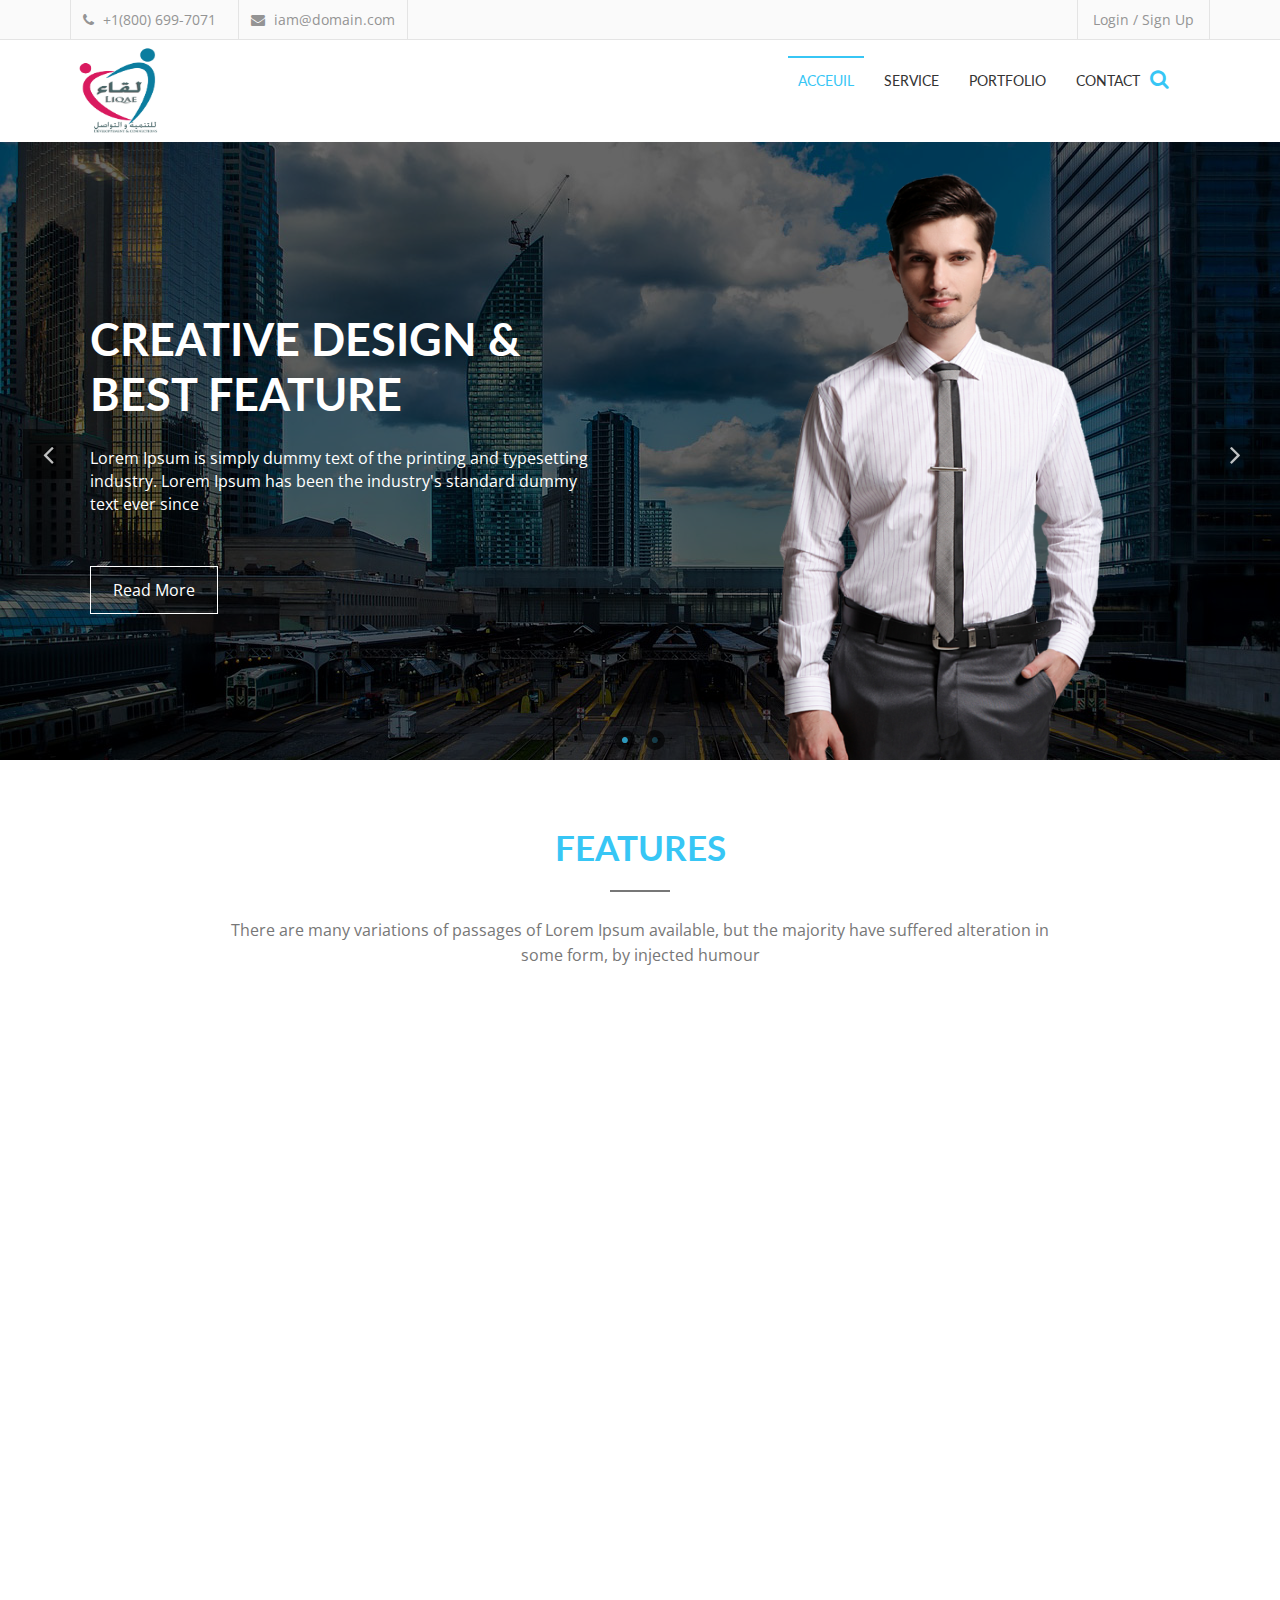
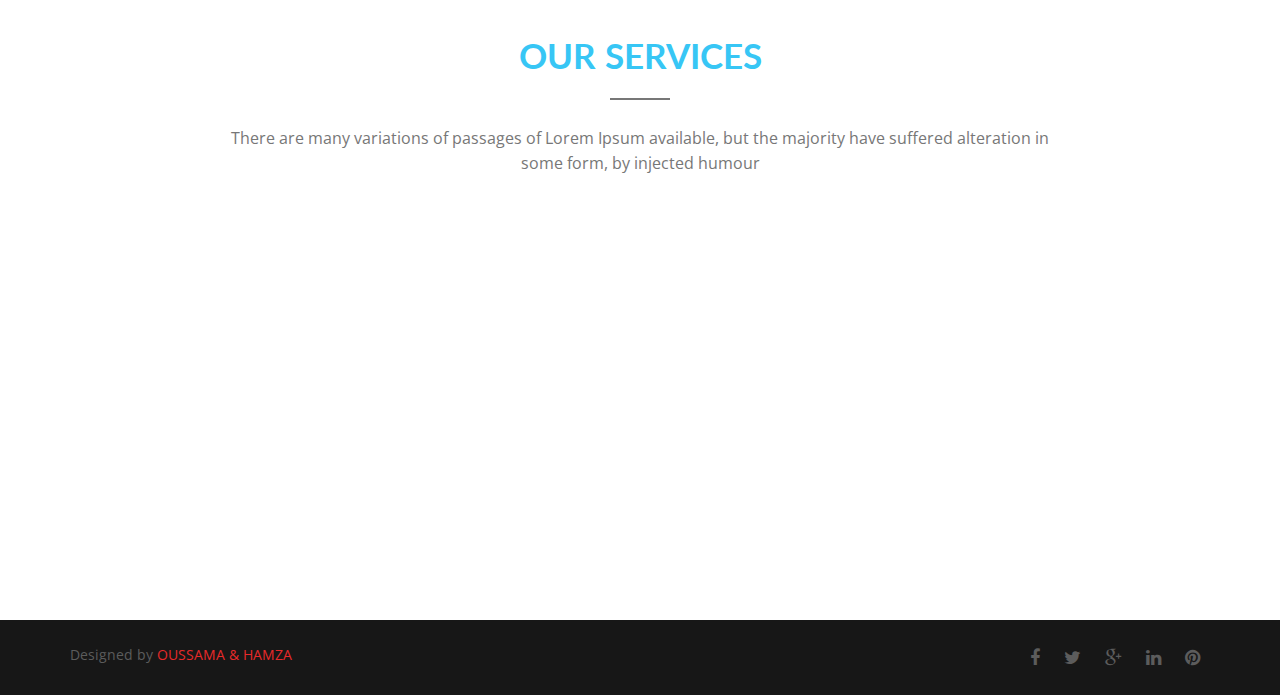
==== index.html @ ca747105 "site liqae realisé par hamza & oussama" ====
<!DOCTYPE html>
<html lang="en">
  <head>
    <meta charset="utf-8">
    <meta http-equiv="X-UA-Compatible" content="IE=edge">
    <meta name="viewport" content="width=device-width, initial-scale=1">
    <!-- The above 3 meta tags *must* come first in the head; any other head content must come *after* these tags -->
    <title>Liqae: Acceuil</title>
    <!-- Favicon -->
    <link rel="shortcut icon" type="image/icon" href="assets/images/favicon.ico"/>
    <!-- Font Awesome -->
    <link href="assets/css/font-awesome.css" rel="stylesheet">
    <!-- Bootstrap -->
    <link href="assets/css/bootstrap.css" rel="stylesheet">    
    <!-- Slick slider -->
    <link rel="stylesheet" type="text/css" href="assets/css/slick.css"/> 
    <!-- Fancybox slider -->
    <link rel="stylesheet" href="assets/css/jquery.fancybox.css" type="text/css" media="screen" /> 
    <!-- Animate css -->
    <link rel="stylesheet" type="text/css" href="assets/css/animate.css"/> 
    <!-- Progress bar  -->
    <link rel="stylesheet" type="text/css" href="assets/css/bootstrap-progressbar-3.3.4.css"/> 
     <!-- Theme color -->
    <link id="switcher" href="assets/css/theme-color/lite-blue-theme.css" rel="stylesheet">

    <!-- Main Style -->
    <link href="style.css" rel="stylesheet">

    <!-- Fonts -->

    <!-- Open Sans for body font -->
    <link href='https://fonts.googleapis.com/css?family=Open+Sans' rel='stylesheet' type='text/css'>
    <!-- Lato for Title -->
    <link href='https://fonts.googleapis.com/css?family=Lato' rel='stylesheet' type='text/css'>    
    
    <!-- HTML5 shim and Respond.js for IE8 support of HTML5 elements and media queries -->
    <!-- WARNING: Respond.js doesn't work if you view the page via file:// -->
    <!--[if lt IE 9]>
      <script src="https://oss.maxcdn.com/html5shiv/3.7.2/html5shiv.min.js"></script>
      <script src="https://oss.maxcdn.com/respond/1.4.2/respond.min.js"></script>
    <![endif]-->
  </head>
  <body>
  
  <!-- BEGAIN PRELOADER -->
  <div id="preloader">
    <div id="status">&nbsp;</div>
  </div>
  <!-- END PRELOADER -->

  <!-- SCROLL TOP BUTTON -->
  <a class="scrollToTop" href="#"><i class="fa fa-angle-up"></i></a>
  <!-- END SCROLL TOP BUTTON -->

  <!-- Start header -->
  <header id="header">
    <!-- header top search -->
    <div class="header-top">
      <div class="container">
        <form action="">
          <div id="search">
          <input type="text" placeholder="Type your search keyword here and hit Enter..." name="s" id="m_search" style="display: inline-block;">
          <button type="submit">
            <i class="fa fa-search"></i>
          </button>
        </div>
        </form>
      </div>
    </div>
    <!-- header bottom -->
    <div class="header-bottom">
      <div class="container">
        <div class="row">
          <div class="col-md-6 col-sm-6 col-xs-6">
            <div class="header-contact">
              <ul>
                <li>
                  <div class="phone">
                    <i class="fa fa-phone"></i>
                    +1(800) 699-7071
                  </div>
                </li>
                <li>
                  <div class="mail">
                    <i class="fa fa-envelope"></i>
                    iam@domain.com
                  </div>
                </li>
              </ul>
            </div>
          </div>
          <div class="col-md-6 col-sm-6 col-xs-6">
            <div class="header-login">
              <a class="login modal-form" data-target="#login-form" data-toggle="modal" href="#">Login / Sign Up</a>
            </div>
          </div>
        </div>
      </div>
    </div>
  </header>
  <!-- End header -->
  
  <!-- Start login modal window -->
  <div aria-hidden="false" role="dialog" tabindex="-1" id="login-form" class="modal leread-modal fade in">
    <div class="modal-dialog">
      <!-- Start login section -->
      <div id="login-content" class="modal-content">
        <div class="modal-header">
          <button aria-label="Close" data-dismiss="modal" class="close" type="button"><span aria-hidden="true">×</span></button>
          <h4 class="modal-title"><i class="fa fa-unlock-alt"></i>Login</h4>
        </div>
        <div class="modal-body">
          <form>
            <div class="form-group">
              <input type="text" placeholder="User name" class="form-control">
            </div>
            <div class="form-group">
              <input type="password" placeholder="Password" class="form-control">
            </div>
             <div class="loginbox">
              <label><input type="checkbox"><span>Remember me</span></label>
              <button class="btn signin-btn" type="button">SIGN IN</button>
            </div>                    
          </form>
        </div>
        <div class="modal-footer footer-box">
          <a href="#">Forgot password ?</a>
          <span>No account ? <a id="signup-btn" href="#">Sign Up.</a></span>            
        </div>
      </div>
      <!-- Start signup section -->
      <div id="signup-content" class="modal-content">
        <div class="modal-header">
          <button aria-label="Close" data-dismiss="modal" class="close" type="button"><span aria-hidden="true">×</span></button>
          <h4 class="modal-title"><i class="fa fa-lock"></i>Sign Up</h4>
        </div>
        <div class="modal-body">
          <form>
            <div class="form-group">
              <input placeholder="Name" class="form-control">
            </div>
            <div class="form-group">
              <input placeholder="Username" class="form-control">
            </div>
            <div class="form-group">
              <input placeholder="Email" class="form-control">
            </div>
            <div class="form-group">
              <input type="password" placeholder="Password" class="form-control">
            </div>
            <div class="signupbox">
              <span>Already got account? <a id="login-btn" href="#">Sign In.</a></span>
            </div>
            <div class="loginbox">
              <label><input type="checkbox"><span>Remember me</span><i class="fa"></i></label>
              <button class="btn signin-btn" type="button">SIGN UP</button>
            </div>
          </form>
        </div>
      </div>
    </div>
  </div>
  <!-- End login modal window -->

  <!-- BEGIN MENU -->
  <section id="menu-area">      
    <nav class="navbar navbar-default" role="navigation">  
      <div class="container">
        <div class="navbar-header">
          <!-- FOR MOBILE VIEW COLLAPSED BUTTON -->
          <button type="button" class="navbar-toggle collapsed" data-toggle="collapse" data-target="#navbar" aria-expanded="false" aria-controls="navbar">
            <span class="sr-only">Toggle navigation</span>
            <span class="icon-bar"></span>
            <span class="icon-bar"></span>
            <span class="icon-bar"></span>
          </button>    




		  
          <!-- IMG BASED LOGO  -->
          <a class="" href="index.html"><img src="assets/images/logo.png" alt="logo" width="100px" height="100px"></a> 
        </div>
        <div id="navbar" class="navbar-collapse collapse">
          <ul id="top-menu" class="nav navbar-nav navbar-right main-nav">
            <li class="active"><a href="index.html">Acceuil</a></li>
            <li><a href="service.html">Service</a></li>
            <li><a href="portfolio.html">Portfolio</a></li>          
            <li><a href="contact.html">Contact</a></li>
          </ul>                     
        </div><!--/.nav-collapse -->
        <a href="#" id="search-icon">
          <i class="fa fa-search">            
          </i>
        </a>
      </div>     
    </nav>
  </section>
  <!-- END MENU --> 

  <!-- Start slider -->
  <section id="slider">
    <div class="main-slider">
      <div class="single-slide">
        <img src="assets/images/slider-1.jpg" alt="img">
        <div class="slide-content">
          <div class="container">
            <div class="row">
              <div class="col-md-6 col-sm-6">
                <div class="slide-article">
                  <h1 class="wow fadeInUp" data-wow-duration="0.5s" data-wow-delay="0.5s">Creative Design & Best Feature</h1>
                  <p class="wow fadeInUp" data-wow-duration="0.5s" data-wow-delay="0.75s">Lorem Ipsum is simply dummy text of the printing and typesetting industry. Lorem Ipsum has been the industry's standard dummy text ever since</p>
                  <a class="read-more-btn wow fadeInUp" data-wow-duration="1s" data-wow-delay="1s" href="#">Read More</a>
                </div>
              </div>
              <div class="col-md-6 col-sm-6">
                <div class="slider-img wow fadeInUp">
                  <img src="assets/images/person1.png" alt="business man">
                </div>
              </div>
            </div>
          </div>
        </div>
      </div>
      <div class="single-slide">
        <img src="assets/images/slider-3.jpg" alt="img">
        <div class="slide-content">
          <div class="container">
            <div class="row">
              <div class="col-md-6 col-sm-6">
                <div class="slide-article">
                  <h1 class="wow fadeInUp" data-wow-duration="0.5s" data-wow-delay="0.5s">We are Best Team & Support you always</h1>
                  <p class="wow fadeInUp" data-wow-duration="0.5s" data-wow-delay="0.75s">Lorem Ipsum is simply dummy text of the printing and typesetting industry. Lorem Ipsum has been the industry's standard dummy text ever since</p>
                  <a class="read-more-btn wow fadeInUp" data-wow-duration="1s" data-wow-delay="1s" href="#">Read More</a>
                </div>
              </div>
              <div class="col-md-6 col-sm-6">
                <div class="slider-img wow fadeInUp">
                  <img src="assets/images/person2.png" alt="business man">
                </div>
              </div>
            </div>
          </div>
        </div>
      </div>          
    </div>
  </section>
  <!-- End slider -->

  <!-- Start Feature -->
  <section id="feature">
    <div class="container">
      <div class="row">
        <div class="col-md-12">
          <div class="title-area">
            <h2 class="title">Features</h2>
            <span class="line"></span>
            <p>There are many variations of passages of Lorem Ipsum available, but the majority have suffered alteration in some form, by injected humour</p>
          </div>
        </div>
        <div class="col-md-12">
          <div class="feature-content">
            <div class="row">
              <div class="col-md-4 col-sm-6">
                <div class="single-feature wow zoomIn">
                  <i class="fa fa-leaf feature-icon"></i>
                  <h4 class="feat-title">Creative Design</h4>
                  <p>There are many variations of passages of Lorem Ipsum available, but the majority have suffered alteration in some form, by injected humour, or randomised words which don't look even slightly believable.</p>
                </div>
              </div>
              <div class="col-md-4 col-sm-6">
                <div class="single-feature wow zoomIn">
                  <i class="fa fa-mobile feature-icon"></i>
                  <h4 class="feat-title">Responsive Layouts</h4>
                  <p>There are many variations of passages of Lorem Ipsum available, but the majority have suffered alteration in some form, by injected humour, or randomised words which don't look even slightly believable.</p>
                </div>
              </div>
              <div class="col-md-4 col-sm-6">
                <div class="single-feature wow zoomIn">
                  <i class="fa fa-thumbs-o-up feature-icon"></i>
                  <h4 class="feat-title">Great Features</h4>
                  <p>There are many variations of passages of Lorem Ipsum available, but the majority have suffered alteration in some form, by injected humour, or randomised words which don't look even slightly believable.</p>
                </div>
              </div>
              <div class="col-md-4 col-sm-6">
                <div class="single-feature wow zoomIn">
                  <i class="fa fa-gears feature-icon"></i>
                  <h4 class="feat-title">Multiple Options</h4>
                  <p>There are many variations of passages of Lorem Ipsum available, but the majority have suffered alteration in some form, by injected humour, or randomised words which don't look even slightly believable.</p>
                </div>
              </div>
              <div class="col-md-4 col-sm-6">
                <div class="single-feature wow zoomIn">
                  <i class="fa fa-code feature-icon"></i>
                  <h4 class="feat-title">Quality Code</h4>
                  <p>There are many variations of passages of Lorem Ipsum available, but the majority have suffered alteration in some form, by injected humour, or randomised words which don't look even slightly believable.</p>
                </div>
              </div>
              <div class="col-md-4 col-sm-6">
                <div class="single-feature wow zoomIn">
                  <i class="fa fa-smile-o feature-icon"></i>
                  <h4 class="feat-title">Awesome Support</h4>
                  <p>There are many variations of passages of Lorem Ipsum available, but the majority have suffered alteration in some form, by injected humour, or randomised words which don't look even slightly believable.</p>
                </div>
              </div>
            </div>
          </div>
        </div>
      </div>
    </div>
  </section>
  <!-- End Feature -->

  <!-- Start Service -->
  <section id="service">
    <div class="container">
      <div class="row">
        <div class="col-md-12">
          <div class="title-area">
            <h2 class="title">Our Services</h2>
            <span class="line"></span>
            <p>There are many variations of passages of Lorem Ipsum available, but the majority have suffered alteration in some form, by injected humour</p>
          </div>
        </div>
        <div class="col-md-12">
          <div class="service-content">
            <div class="row">
              <!-- Start single service -->
              <div class="col-md-4 col-sm-6">
                <div class="single-service wow zoomIn">
                  <i class="fa fa-desktop service-icon"></i>
                  <h4 class="service-title">Web Development</h4>
                  <p>There are many variations of passages of Lorem Ipsum available, but the majority have suffered alteration in some form.</p>
                </div>
              </div>
              <!-- End single service -->
              <!-- Start single service -->
              <div class="col-md-4 col-sm-6">
                <div class="single-service wow zoomIn">
                  <i class="fa fa-paw service-icon"></i>
                  <h4 class="service-title">Digital Design</h4>
                  <p>There are many variations of passages of Lorem Ipsum available, but the majority have suffered alteration in some form.</p>
                </div>
              </div>
              <!-- End single service -->
              <!-- Start single service -->
              <div class="col-md-4 col-sm-6">
                <div class="single-service wow zoomIn">
                  <i class="fa fa-magic service-icon"></i>
                  <h4 class="service-title">Marketing</h4>
                  <p>There are many variations of passages of Lorem Ipsum available, but the majority have suffered alteration in some form.</p>
                </div>
              </div>
              <!-- End single service -->
              <!-- Start single service -->
              <div class="col-md-4 col-sm-6">
                <div class="single-service wow zoomIn">
                  <i class="fa fa-shopping-cart service-icon"></i>
                  <h4 class="service-title">E-commerce</h4>
                  <p>There are many variations of passages of Lorem Ipsum available, but the majority have suffered alteration in some form.</p>
                </div>
              </div>
              <!-- End single service -->
              <!-- Start single service -->
              <div class="col-md-4 col-sm-6">
                <div class="single-service wow zoomIn">
                  <i class="fa fa-mobile service-icon"></i>
                  <h4 class="service-title">App Development</h4>
                  <p>There are many variations of passages of Lorem Ipsum available, but the majority have suffered alteration in some form.</p>
                </div>
              </div>
              <!-- End single service -->
              <!-- Start single service -->
              <div class="col-md-4 col-sm-6">
                <div class="single-service wow zoomIn">
                  <i class="fa fa-rocket service-icon"></i>
                  <h4 class="service-title">S.E.O</h4>
                  <p>There are many variations of passages of Lorem Ipsum available, but the majority have suffered alteration in some form.</p>
                </div>
              </div>
              <!-- End single service -->
            </div>
          </div>
        </div>
      </div>
    </div>
  </section>
  <!-- End Service -->

  <!-- Start footer -->
  <footer id="footer">
    <div class="container">
      <div class="row">
        <div class="col-md-6 col-sm-6">
          <div class="footer-left">
            <p>Designed by <a href="index.html">OUSSAMA & HAMZA</a></p>
          </div>
        </div>
        <div class="col-md-6 col-sm-6">
          <div class="footer-right">
            <a href="index.html"><i class="fa fa-facebook"></i></a>
            <a href="#"><i class="fa fa-twitter"></i></a>
            <a href="#"><i class="fa fa-google-plus"></i></a>
            <a href="#"><i class="fa fa-linkedin"></i></a>
            <a href="#"><i class="fa fa-pinterest"></i></a>
          </div>
        </div>
      </div>
    </div>
  </footer>
  <!-- End footer -->

  <!-- jQuery library -->
  <script src="https://ajax.googleapis.com/ajax/libs/jquery/1.11.3/jquery.min.js"></script>    
  <!-- Include all compiled plugins (below), or include individual files as needed -->
  <!-- Bootstrap -->
  <script src="assets/js/bootstrap.js"></script>
  <!-- Slick Slider -->
  <script type="text/javascript" src="assets/js/slick.js"></script>    
  <!-- mixit slider -->
  <script type="text/javascript" src="assets/js/jquery.mixitup.js"></script>
  <!-- Add fancyBox -->        
  <script type="text/javascript" src="assets/js/jquery.fancybox.pack.js"></script>
 <!-- counter -->
  <script src="assets/js/waypoints.js"></script>
  <script src="assets/js/jquery.counterup.js"></script>
  <!-- Wow animation -->
  <script type="text/javascript" src="assets/js/wow.js"></script> 
  <!-- progress bar   -->
  <script type="text/javascript" src="assets/js/bootstrap-progressbar.js"></script>  
  
 
  <!-- Custom js -->
  <script type="text/javascript" src="assets/js/custom.js"></script>
  
  </body>
</html>
---- assets/css/theme-color/lite-blue-theme.css ----
/*=======================================
Template Design By MarkUps.
Author URI : http://www.markups.io/
========================================*/


.login:hover,
.login:focus{
  background-color: #37c6f5; 
}

.navbar-brand {
  color: #37c6f5 !important; 
}

.navbar-brand:hover,
.navbar-brand:focus{
  color: #37c6f5 !important;  
}

.navbar-default .navbar-nav > li > a:hover,
.navbar-default .navbar-nav > li > a:focus {
  color: #37c6f5 !important;  
}

.navbar-default .navbar-nav > .active > a,
.navbar-default .navbar-nav > .active > a:hover,
.navbar-default .navbar-nav > .active > a:focus {
  color: #37c6f5;
}

.main-nav > li > a:hover::before,
.navbar-default .navbar-nav > .active > a::before,
.navbar-default .navbar-nav > .open > a:hover::before {
  background-color: #37c6f5; 
}

.main-nav .dropdown:hover .dropdown-toggle{ 
  color: #37c6f5; 
}

.main-nav .dropdown:hover .dropdown-toggle::before{
  background-color: #37c6f5;
  color: #37c6f5; 
}

.navbar-default .navbar-nav > .open > a, 
.navbar-default .navbar-nav > .open > a:hover, 
.navbar-default .navbar-nav > .open > a:focus {  
  color: #37c6f5;
}

.navbar-nav > li > .dropdown-menu {
  border-top: 2px solid #37c6f5;  
}

.navbar-nav > li > .dropdown-menu > li > a:hover,
.navbar-nav > li > .dropdown-menu > li > a:focus{ 
  color: #37c6f5;
}

.main-slider .slick-prev:hover,
.main-slider .slick-next:hover{
  background-color: #37c6f5;
}

.main-slider .slick-dots li button::before {
  color: #37c6f5;    
}

.read-more-btn:hover,
.read-more-btn:focus{
  background-color: #37c6f5;  
}

.title-area .title {
  color: #37c6f5;  
}

.single-feature .feature-icon {
  color: #37c6f5;
}

.feat-title{
  color: #37c6f5;
}

.our-skill h3{
  color: #37c6f5;
}

.our-skill h3::after {
  background-color: #37c6f5;
}

.our-skill-content .progress-bar {
  background-color: #37c6f5;    
}

.why-choose-us h3{
  color: #37c6f5;  
}

.why-choose-us h3::after {
  background-color: #37c6f5;  
}

.panel-title > a:hover,
.panel-title > a:focus{
  color: #37c6f5;
}

.single-counter .counter-label::after {
  background-color: #37c6f5;  
}

.price-title {
  background-color: #37c6f5;
}

.purchase-btn:hover,
.purchase-btn:focus{
  background-color: #37c6f5;
  border-color: #37c6f5;  
}

.featured-price .price-header{
  background-color: #37c6f5;
}

.featured-price .purchase-btn{
  background-color: #37c6f5;
  border-color: #37c6f5;
}

.team-member-img {  
  border: 2px solid #37c6f5;  
}

.single-team-member:hover{
  border: 2px solid #37c6f5;
}

.single-team-member:hover .team-member-link{
  background-color: #37c6f5;  
}

.team-member-link {
  border: 2px solid #37c6f5;
}

.testimonial-content h6 span {
  color: #37c6f5;
}

.testimonial-slider .slick-dots li {
  border: 1px solid #37c6f5; 
}

.blog-news-title h2>a:hover{
  color: #37c6f5;  
}

.blog-news-title .blog-author:hover{
  color: #37c6f5;
}

.blog-more-btn:hover,
.blog-more-btn:focus{
  color: #37c6f5;  
}

.subscribe-btn {
  background-color: #37c6f5;
}

.scrollToTop {
  background-color: #37c6f5;
}

.scrollToTop:hover,
.scrollToTop:focus{
  color: #37c6f5;
  border: 1px solid #37c6f5; 
}

.portfolio-menu ul li:hover,
.portfolio-menu ul li.active{
  background-color: #37c6f5;
  border-color: #37c6f5; 
}

.single-item-content::after {
  border: 4px solid #37c6f5;  
}

.view-icon:hover{
  color: #37c6f5;
}

.pagination-nav li a:hover,
.pagination-nav li a:focus { 
  background-color: #37c6f5;
  border-color: #37c6f5; 
}

.sidebar-widget ul>li>a:hover{
  color: #37c6f5;
}

.search-group .blog-search-btn {
  background-color: #37c6f5;  
}

.search-group input[type="search"] {  
  border: 1px solid #37c6f5;  
}

.search-group input[type="search"]:focus{
  border-color: #37c6f5;
}

.widget-title::after {
  background-color: #37c6f5;  
}

.widget-catg li{
  color: #37c6f5;
}

.widget-catg li a:hover,
.widget-catg li a:focus{
  color: #37c6f5; 
}

.tag-cloud a:hover,
.tag-cloud a:focus{
  background-color: #37c6f5;
  border-color: #37c6f5;  
}

.widget-archive li a:hover,
.widget-archive li a:focus{
  color: #37c6f5;
}

.blog-single-tag a:hover,
.blog-single-tag a:focus {
  color: #37c6f5;  
}

.blog-single-social a:hover,
.blog-single-social a:focus {  
  color: #37c6f5;
  border-color: #37c6f5;
}

.blog-navigation-prev a>span{
  color: #37c6f5;  
}

.blog-navigation-next a>span{
  color: #37c6f5;  
}

.comments-form .form-control:focus {
  border-color: #37c6f5;  
}

.comments-box-area h2::after {
  background-color: #37c6f5;
}

.comment-btn:hover{
  background-color: #37c6f5;
  border-color: #37c6f5;  
}

.contact-area-left h4::after {
  background-color: #37c6f5;
}

#login-content .form-control:focus {
  border-color: #37c6f5;  
}

.loginbox .signin-btn {
  background-color: #37c6f5;  
}

.footer-box a:hover,
.footer-box a:focus{
  color: #37c6f5;
}

#signup-content .modal-title {
  color: #37c6f5;
}

#signup-content .form-control:focus {
  border-color: #37c6f5;  
}

.signupbox span a:hover{
  color: #37c6f5; 
}

.navbar-default .navbar-toggle {
  border-color: #37c6f5;
}

.navbar-default .navbar-toggle .icon-bar {
  background-color: #37c6f5;
}

#search-icon {
  color: #37c6f5;  
}

#login-content .modal-title {
  color: #37c6f5;
}

.service-icon {
  color: #37c6f5;
}

.footer-left p a:hover{
  color: #37c6f5;
}

.footer-right a:hover{
  color: #37c6f5;
}

.single-page-header-right .breadcrumb li{
  color: #37c6f5;
}

.error-title {
  background-color: #37c6f5;
  border: 2px solid #37c6f5;  
}

.error-content span {
  color: #37c6f5; 
}

.error-content .error-home {
  background-color: #37c6f5;  
}

/*=======================================
Template Design By MarkUps.
Author URI : http://www.markups.io/
========================================*/
---- style.css ----
/*
Template Name: Intensely
Author: MarkUps
Author URI: http://www.markups.io/
Description: Intensely - Multipurpose Business HTML5 Template.
Version: 1.0
Tags: light, white, single page, multipurpose, multi page, custom-colors, Bootstrap, responsive, html5, css3
*/


/* Table of Content
==================================================
#BASIC TYPOGRAPHY
#HEADER	
#MENU 
#SLIDER
#FEATURES
#ABOUT
#COUNTER 
#SERVICE
#PRICING TABLE
#TESTIMONIAL
#PRICING TABLE
#OUR TEAM
#TESTIMONIAL
#CLIENTS BRAND
#LATEST NEWS
#SUBSCRIBE US
#FOOTER
#PORTFOLIO PAGE
#BLOG PAGE
#CONTACT PAGE
#ERROR PAGE
#RESPONSIVE STYLE
*/


/*--------------------*/
/* BASIC TYPOGRAPHY */
/*--------------------*/

body,html{
  		
}

body {
	font-family: 'Open Sans', sans-serif;
	font-size: 16px;
	overflow-x: hidden !important;
	color: #838282;
}

ul{
	padding: 0;
	margin: 0;
	list-style: none;
}

a{ 
	text-decoration: none;
	color: #2f2f2f;  
}

a:focus{
	outline: none;
	text-decoration: none;
}

h1,h2,h3,h4,h5,h6{
	font-family: 'Lato', sans-serif;
}

h2 {
	color: #fff;  
	font-size: 30px;
	font-weight: 700;
	line-height: 40px;
	margin: 0;
	padding-bottom: 10px;  
}

img{
 border:none;
}

/* Preloader */

#preloader {
  position: fixed;
  top:0;
  left:0;
  right:0;
  bottom:0;
  background-color:#fff; /* change if the mask should have another color then white */
  z-index:99999; /* makes sure it stays on top */ 
}

#status {
  width:200px;
  height:200px;
  position:absolute;
  left:50%; /* centers the loading animation horizontally one the screen */
  top:50%; /* centers the loading animation vertically one the screen */
  background-image:url(assets/images/loader.gif); /* path to your loading animation */
  background-repeat:no-repeat;
  background-position:center;
  margin:-100px 0 0 -100px; /* is width and height divided by two */
}

/*scrol to top*/

.scrollToTop {
  bottom: 60px;
  border-radius: 4px;
  display: none;
  font-size: 32px;
  line-height: 45px;
  font-weight: bold;
  height: 50px;
  position: fixed;
  right: 50px;
  text-align: center;
  text-decoration: none;
  width: 50px;
  z-index: 999;
  color: #fff;    
  -webkit-transition: all 0.5s;
  -moz-transition: all 0.5s;
  -ms-transition: all 0.5s;
  -o-transition: all 0.5s;
  transition: all 0.5s;
}

.scrollToTop:hover,
.scrollToTop:focus{
  background-color: #fff;
  text-decoration: none;
  outline: none;
}

/*--------------------*/
/* HEADER */
/*--------------------*/

#header{
	float: left;
	display: inline;
	width: 100%;
}

.header-top{
	background-color: #333;
	display: none;
	float: left;
	width: 100%;
	padding: 20px 0;	
}

#search{
	margin: 0 auto;
	width: 70%;
}

#search input {
  background-color: inherit;
  border: medium none;
  color: #fff;
  float: left;
  height: 100%;
  text-align: center;
  width: 95%;
}

#search button[type="submit"] {
  background: inherit;
  border: medium none;
  color: #fff;
  height: 20px;
  width: 30px;
}

#search-icon { 
  font-size: 20px;
  height: 35px;
  line-height: 35px;
  position: absolute;
  right: 8%;
  text-align: center;
  top: 20px;
  width: 35px;
}

.header-bottom{
	background-color: rgba(0, 0, 0, 0.02);
	border-bottom: 1px solid #e4e4e4;
	color: #949494;
	font-size: 12px;
	height: 40px;
	display: inline;
	float: left;
	width: 100%;
	overflow: hidden;
	padding: 0 15px;
	transition: all 0.3s ease 0s;
}

.header-contact{
	display: inline;
	float: left;
	width: 100%;
}

.header-contact ul{}
.header-contact ul li {
  border-left: 1px solid #e4e4e4;
  display: inline-block;
  float: left;
  margin-right: 10px;
  padding: 10px 12px;
}

.header-contact ul li:last-child{
	border-right: 1px solid #e4e4e4;
}

.phone{
	font-size: 14px;
}

.phone i{
	margin-right: 5px; 
}

.mail{
	font-size: 14px;
}
.mail i{
	margin-right: 5px; 
}

.header-login{
	display: inline;
	float: left;
	text-align: right;
	width: 100%;
}

.login {
  border-left: 1px solid #e4e4e4;
  border-right: 1px solid #e4e4e4;
  color: #949494;
  display: inline-block;
  font-size: 14px;
  line-height: 20px;
  padding: 10px 15px;
  text-decoration: none;
  -webkit-transition: all 0.5s;
  -o-transition: all 0.5s;
  transition: all 0.5s;
}

.login:hover,
.login:focus{	
	color: #fff;
	text-decoration: none;
	outline: none;
}

/*login modal window*/

#login-form {
  background-color: rgba(0, 0, 0, 0.7);  
}

#login-form .modal-dialog {
  margin: 130px auto;
  width: 400px;
}

#login-content {
  border-radius: 0;
}

#login-content .modal-title {  
  font-size: 20px;
}

#login-content .modal-title i{
  margin-right: 5px;
}

#login-content .form-group input{
  height: 35px;
  border-radius: 0;
}

#login-content .form-control:focus { 
  box-shadow: none;  
}

.loginbox label {
  float: left;
  width: 100%;
}

.loginbox label input{
  float: left;
  margin-right: 5px;
}

.loginbox label span {
  font-weight: normal;
}

.loginbox .signin-btn { 
  border-radius: 0;
  margin-top: 10px;
  color: #fff;
}

.footer-box {
  text-align: left;
  font-size: 15px;
}

.footer-box a:hover,
.footer-box a:focus{  
  text-decoration: none;
  outline: none;
}

#signup-content {
  display: none;
}

#signup-content {
  border-radius: 0;
}

#signup-content .modal-title {  
  font-size: 20px;
}

#signup-content .modal-title i{
  margin-right: 5px;
}

#signup-content .form-group input{
  height: 35px;
  border-radius: 0;
}

#signup-content .form-control:focus {  
  box-shadow: none;  
}

.signupbox span {
  display: inline-block;
  font-size: 15px;
  margin-bottom: 10px;
}

.signupbox span a:hover{
  text-decoration: none;
  outline: none;
}

/*--------------------*/
/* MENU */
/*--------------------*/

#menu-area{
	background-color: #fff;
	display: inline;
	float: left;
	width: 100%;
	position: relative;	
}

#menu-area #navbar {  
  padding-right: 70px;
}

#menu-area .navbar-default {
  background-color: #fff;
  border-color: #fff;
  margin-bottom: 0;
}

.navbar-brand {
  font-family: "Lato",sans-serif;
  font-size: 25px;
  font-weight: bold;
  margin-top: 14px;
  text-transform: uppercase;
}

.navbar-brand:hover,
.navbar-brand:focus{	
	text-decoration: none;
	outline: none;
}

.navbar-brand > img {
  display: block;
  margin-top: -25px;
}

.main-nav li {
  padding: 15px 0;
  position: relative;
  margin: 0 5px;
}

.navbar-default .navbar-nav > li > a {
  color: #333;
  display: inline-block !important;
  font-family: "Lato",sans-serif;
  font-size: 14px;
  padding-left: 10px;
  padding-right: 10px;
  text-transform: uppercase;
  width: 100%;
}

.navbar-default 
-nav > li > a:hover,
.navbar-default .navbar-nav > li > a:focus {
	border-top: 0px solid #4396ff;
	background: none;
}

.navbar-default .navbar-nav > .active > a,
.navbar-default .navbar-nav > .active > a:hover,
.navbar-default .navbar-nav > .active > a:focus {
  background-color: transparent;  
}

.navbar-nav > li > a::before {
  background-color: transparent;
  content: "";
  height: 2px;
  left: 0;
  position: absolute;
  top: 0;  
  -webkit-transition: all 0.3s ease-in-out 0s;
  -o-transition: all 0.3s ease-in-out 0s;
  transition: all 0.3s ease-in-out 0s;
  width: 0;
}

.main-nav > li > a:hover::before,
.navbar-default .navbar-nav > .active > a::before,
.navbar-default .navbar-nav > .open > a:hover::before {
  width: 100%;
}

.main-nav .dropdown:hover .dropdown-toggle::before{	
	width: 100%;
}

.navbar-default .navbar-nav > .open > a, 
.navbar-default .navbar-nav > .open > a:hover, 
.navbar-default .navbar-nav > .open > a:focus {
  background-color: transparent; 
}

.navbar-nav > li > .dropdown-menu li {
  padding: 0;
}

.navbar-nav > li > .dropdown-menu > li > a {
	color: #333;
	font-family: "Lato",sans-serif;
	font-size: 14px;
	padding: 8px 20px;
	text-transform: uppercase;
	-webkit-transition: all 0.5s;
	-o-transition: all 0.5s;
	transition: all 0.5s;
}

.navbar-nav > li > .dropdown-menu > li > a:hover,
.navbar-nav > li > .dropdown-menu > li > a:focus{
	background-color: transparent;	
}


/*--------------------*/
/* SLIDER */
/*--------------------*/


#slider{
	display: inline;
	float: left;
	width: 100%;
}

.main-slider {
  display: inline;
  float: left;
  margin-bottom: 0;
  width: 100%;
}

.single-slide{
	float: left;
	display: inline;
	width: 100%;
}

.single-slide img{
	width: 100%;
}

.slide-content {
  background-color: rgba(0, 0, 0, 0.6);
  height: 100%;
  left: 0;
  position: absolute;
  top: 0;
  width: 100%;
}

.main-slider .slick-prev {
  left: 23px;
}

.main-slider .slick-next {
  right: 20px;
}

.main-slider .slick-prev,
.main-slider .slick-next {
  background-color: rgba(0,0,0,0.5);
  top: 48%;
  height: 50px;
  width: 50px;
  z-index: 999;
  -webkit-transition: all 0.5s;
  -o-transition: all 0.5s;
  transition: all 0.5s;
}

.main-slider .slick-prev::before {
  content: "\f104";
  font-family: fontAwesome;
  font-size: 30px;
}

.main-slider .slick-next::before {
  content: "\f105";
  font-family: fontAwesome;
  font-size: 30px;
}

.main-slider .slick-dots {
  bottom: 10px;  
}

.main-slider .slick-dots li {
  background-color: rgba(0, 0, 0, 0.6);
  border-radius: 50%;
}

.main-slider .slick-dots li button::before {
  font-size: 25px;
  line-height: 21px;
}

.slide-article {
  display: inline;
  float: left;
  padding-left: 20px;
  padding-right: 20px;
  padding-top: 150px;
  width: 100%;
}

.slide-article h1 {
  color: #fff;
  font-size: 45px;
  font-weight: bold;
  line-height: 55px;
  margin-bottom: 25px;
  text-transform: uppercase;
}

.slide-article p {
  color: #fff;
  margin-bottom: 50px;
}

.read-more-btn{
	color: #fff;
	border: 1px solid #fff;
	display: inline-block;
	padding: 12px 22px;
	font-weight: 700px;
	font-size: 16px;	
	-webkit-transition: all 0.5s;
	-o-transition: all 0.5s;
	transition: all 0.5s;
}

.read-more-btn:hover,
.read-more-btn:focus{
	color: #fff;
	text-decoration: none;
	outline: none;
}

.slider-img{
	display: inline;
	float: left;
	padding: 0 30px;
	width: 100%; 
}

/*--------------------*/
/* FEATURE */
/*--------------------*/

#feature{
	background-color: #fff;
	display: inline;
	float: left;
	padding: 70px 0;
	width: 100%;
}

.title-area {
  display: inline;
  float: left;
  padding: 0 150px;
  text-align: center;
  width: 100%;
}

.title-area .title {	
	font-size: 35px;
	font-weight: 700;
	line-height: 35px;
	text-transform: uppercase;
}

.title-area .line {
  background-color: #777;
  display: inline-block;
  height: 2px;
  width: 60px;
}

.title-area p {
  color: #777777;
  line-height: 25px;
  margin-top: 20px;
}

.feature-content {
  display: inline;
  float: left;
  width: 100%;
  margin-top: 50px;
}

.single-feature{
	display: inline;
	float: left;
	margin-bottom: 40px;
	width: 100%;
}

.single-feature:hover .feature-icon{
	color: #444;
}

.single-feature .feature-icon {
  font-size: 35px;
  -webkit-transition: all 0.5s;
  -o-transition: all 0.5s;
  transition: all 0.5s;
}

.feat-title{
	font-weight: normal;
	font-size: 20px;
	-webkit-transition: all 0.5s;
	-o-transition: all 0.5s;
	transition: all 0.5s;
}

.single-feature:hover .feat-title{
	color: #444;
}

.single-feature p {
  color: #555;
  font-size: 15px;
}

/*--------------------*/
/* ABOUT */
/*--------------------*/

#about{
	background-color: #f8f8f8;
	display: inline;
	float: left;
	padding: 70px 0;
	width: 100%;
}

.about-content {
	display: inline;
	float: left;
	margin-top: 50px;
	width: 100%;
}

.our-skill{
	display: inline;
	float: left;
	width: 100%;
}

.our-skill h3{	
	position: relative;
}

.our-skill h3::after {
  content: "";
  height: 2px;
  left: 0;
  position: absolute;
  top: 40px;
  width: 65px;
}

.our-skill-content{
	display: inline;
	float: left;
	width: 100%;
	margin-top: 50px;
}

.our-skill-content p{
	margin-bottom: 32px;
}

.our-skill-content .progress {
  background-color: #f5f5f5;
  height: 30px; 
  border-radius: 0;
  margin-bottom: 24px;
}

.our-skill-content .progressbar-back-text,
.our-skill-content .progressbar-front-text {
  font-size: 14px;
  height: 100%;
  line-height: 30px;  
}

.progress-title {
  font-size: 15px;
  font-weight: bold;
  left: 20px;
  line-height: 29px;
  position: absolute;
  text-transform: uppercase;
  top: 0;
}

.why-choose-us{
	display: inline;
	float: left;
	width: 100%;
}

.why-choose-us h3{	
	position: relative;
}

.why-choose-us h3::after {
  content: "";
  height: 2px;
  left: 0;
  position: absolute;
  top: 40px;
  width: 65px;
}

.why-choose-group{
	margin-top: 50px;
}

.panel-group .panel {  
  border-radius: 0px;
}

.panel-default > .panel-heading {
  background-color: #fff;
  border-color: #ddd;
  border-radius: 0;
  color: #333;
  padding: 0;
}

.panel-title > a {
	color: #222;
  display: block;
  padding: 10px 15px;
}

.panel-title > a:hover,
.panel-title > a:focus{
 	text-decoration: none;
 	outline: none;
}

.panel-title > a span {
  float: right;
  font-size: 20px;
}

.why-choose-group .panel-body p {
  color: #555;
  font-size: 15px;
  line-height: 22px;
}

.why-choose-img {
  display: inline-block;
  float: left;
  margin-right: 14px;
  margin-bottom: 3px;
  width: 20%;
}

.six-sec-ease-in-out {
    -webkit-transition: width 6s ease-in-out;
    -moz-transition: width 6s ease-in-out;
    -ms-transition: width 6s ease-in-out;
    -o-transition: width 6s ease-in-out;
    transition: width 6s ease-in-out;
}

/*--------------------*/
/* COUNTER */
/*--------------------*/

#counter{
	background-attachment: fixed !important;
	background-image: url("assets/images/counter-bg.jpg");
	background-repeat: repeat;
	background-size: cover;
	color: #ffffff;
	display: inline;
	float: left;
	width: 100%;
}

.counter-overlay{
	background: rgba(15, 22, 30, 0.5) none repeat scroll 0 0;
	color: #ffffff;
	display: inline;
	float: left;
	padding: 90px 0;
	width: 100%;
}

.counter-area{
	display: inline;
	float: left;
	width: 100%;
}

.single-counter{
	display: inline;
	float: left;
	text-align: center;
	width: 100%;
}

.single-counter .counter-icon{
	display: inline;
	float: left;
	width: 100%;
	color: #fff;
	font-size: 30px;
}

.single-counter .counter-no {
  color: #fff;
  display: inline;
  float: left;
  font-size: 45px;
  font-weight: bold;
  text-align: center;
  width: 100%;
  line-height: 60px;
  margin-top: 10px;
  margin-bottom: 10px;
}

.single-counter .counter-label {
  color: #fff;
  display: inline;
  float: left;
  font-size: 20px;
  width: 100%;
}

.single-counter .counter-label::after {
  content: "";
  height: 2px;
  margin: 8px auto;
  width: 35px;
  display: block;
}


/*--------------------*/
/* SERVICE */
/*--------------------*/

#service{
	background-color: #fff;
	display: inline;
	float: left;
	padding: 70px 0;
	width: 100%;
}

.service-content{
	display: inline;
	float: left;
	margin-top: 50px;
	width: 100%;
}

.single-service {
  display: inline;
  float: left;
  margin-bottom: 30px;
  padding-left: 80px;
  position: relative;
  width: 100%;
}

.service-icon {	
  font-size: 50px;
  height: 60px;
  left: 0;
  line-height: 50px;
  position: absolute;
  top: 10px;
  width: 60px;
  -webkit-transition: all 0.5s ease 0s;
  -o-transition: all 0.5s ease 0s;
  transition: all 0.5s ease 0s;
}

.single-service:hover .service-icon{
	color: #222;
}

.service-title{
	color: #222;
	font-size: 20px;
	font-weight: 300;
	text-transform: uppercase;
	transition: all 0.5s ease 0s;
}

.single-service p {
  font-size: 14px;
  line-height: 25px;
}


/*--------------------*/
/* PRICING TABLE */
/*--------------------*/


#pricing-table{
	background-color: #f8f8f8;
	display: inline;
	float: left;
	padding: 70px 0;
	width: 100%;
}

.pricing-table-content{
	display: inline;
	float: left;
	margin-top: 50px;
	width: 100%;
}

.single-table-price {
  background-color: #fff;
  display: inline;
  float: left;
  text-align: center;
  width: 100%;
  border: 1px solid #ccc;
}

.price-header {
  background-color: #383838;
  color: #ccc;
  display: inline;
  float: left;
  width: 100%;
}

.price-title {  
  color: #fff;
  display: inline-block;
  font-size: 15px;
  margin-top: -5px;
  min-width: 150px;
  padding: 5px 15px;
  text-transform: uppercase;
}

.price {
  color: #fff;
  display: inline;
  float: left;
  font-size: 40px;
  font-weight: normal;
  padding: 15px;
  width: 100%;
}

.price .price-up{
	font-size: 60%;
}

.price .price-down{
	font-size: 14px;
	text-transform: uppercase;
}

.price-article{
	display: inline;
	float: left;
	padding: 0 20px;
	width: 100%;
}

.price-article ul li {
  border-bottom: 1px solid #ccc;
  color: #555;
  padding: 15px 0;
}

.price-article ul li:last-child{
	border: none;
}

.price-footer{
	display: inline;
	float: left;
	width: 100%;
}

.purchase-btn {
  background-color: #fff;
  border: 1px solid #ccc;
  display: inline-block;
  margin-bottom: -10px;
  margin-top: 20px;
  padding: 10px 20px;
  text-align: center;
  text-transform: uppercase;
  font-size: 15px;
  -webkit-transition: all 0.5s;
  -o-transition: all 0.5s;
  transition: all 0.5s;
}

.purchase-btn:hover,
.purchase-btn:focus{
	text-decoration: none;
	outline: none;
	color: #fff;
}

.featured-price .price-title{
	background-color: #383838;
}

.featured-price .purchase-btn{
	color: #fff;
}


/*--------------------*/
/* OUR TEAM */
/*--------------------*/


#our-team {
  display: inline;
  float: left;
  padding: 70px 0;
  width: 100%;
}

.our-team-content{
	display: inline;
	float: left;
	margin-top: 50px;
	width: 100%;
}

.single-team-member {
  border: 2px solid #f5f5f5;
  display: inline;
  float: left;
  margin-top: 65px;
  padding: 10px;
  padding-bottom: 50px;
  position: relative;
  text-align: center;
  width: 100%; 
  -webkit-transition: all 0.5s;
  -o-transition: all 0.5s;
  transition: all 0.5s;
}

.single-team-member:hover{
	 -webkit-box-shadow: 0 8px 6px -6px #000;
	   -moz-box-shadow: 0 8px 6px -6px #000;
	        box-shadow: 0 8px 6px -6px #000;
}

.team-member-img {
  background-color: #ffffff;
  margin-top: -65px;
  position: relative;
}

.team-member-img img{
	width: 100%;
}

.team-member-name {
  display: inline;
  float: left;
  padding: 25px 0 15px;
  width: 100%;
}

.team-member-name p {
  color: #222;
  font-size: 18px;
  text-transform: uppercase;
  margin-bottom: 0;
}

.team-member-name span {
  color: #222;
  font-size: 14px;
}

.single-team-member > p {
  color: #222;
  font-size: 14px;
  line-height: 20px;
  padding: 0 10px;
}

.single-team-member:hover .team-member-link{	
	color: #fff;
}

.single-team-member:hover .team-member-link>a{	
	color: #fff;
}

.team-member-link {
  background: #fff none repeat scroll 0 0;
  color: #555;
  bottom: -20px;
  left: 0;  
  margin: 0 auto;
  position: absolute;
  right: 0;
  text-align: center;
  width: 60%;
  -webkit-transition: all 0.5s;
  -o-transition: all 0.5s;
  transition: all 0.5s;
}

.team-member-link a {
  display: inline-block;
  padding: 8px;
  -webkit-transition: all 0.5s;
  -o-transition: all 0.5s;
  transition: all 0.5s;
}

.team-member-link a:hover,
.team-member-link a:focus{	
  display: inline-block;
  outline: none;
}

/*--------------------*/
/* TESTIMONIAL */
/*--------------------*/

#testimonial {
  background-attachment: fixed !important;
  background-image: url("assets/images/testimonial-1.jpg");
  background-repeat: repeat;
  background-size: cover;
  color: #ffffff;
  display: inline;
  float: left;
  width: 100%;
  padding: 70px 0;
}

#testimonial .title-area {
  padding: 0 50px;
}

#testimonial .title-area .title {
  font-size: 30px;
  line-height: 30px; 
}

.testimonial-slider {
  display: inline;
  float: left;
  margin-top: 50px;
  text-align: center;
  width: 100%;
}

.single-slider{
	display: inline;
	float: left;
	text-align: center;
	width: 100%;
  outline: none;
}

.testimonial-img {
  border-radius: 50%;
  height: 100px;
  margin: 0 auto 30px;
  text-align: center;
  width: 100px;
}

.testimonial-img img{
	width: 100%;
	border-radius: 50%;
}

.testimonial-content{}
.testimonial-content p{
	font-size: 15px;
}

.testimonial-content h6 {
  font-size: 15px;
  margin-top: 10px;
  display: inline-block;
}

.testimonial-content h6 span {
  margin-left: 3px;
}

.testimonial-slider .slick-dots li {
  border-radius: 50%;
  color: #fff;  
}

.testimonial-slider .slick-dots li button::before {
  display: none;
}

/*--------------------*/
/* CLIENTS BRAND */
/*--------------------*/

#clients-brand{
  background-color: #fff;
  display: inline;
  float: left;
  padding: 70px 0;
  width: 100%;
}

.clients-brand-area{
  display: inline;
  float: left;
  width: 100%;
}

.clients-brand-slide {
  margin-bottom: 0;
  width: 100%;
}

.clients-brand-slide .slick-slide{
  outline: none;
}

.single-brand {
  background-color: #f8f8f8;
  border: 1px solid #ccc;
  display: inline;
  float: left;
  height: 120px;
  padding-top: 47px;
  text-align: center;
  width: 100%;
}

.single-brand img {
  display: inline-block;
}


/*--------------------*/
/* LATEST NEWS */
/*--------------------*/


#latest-news{
  background-color: #f8f8f8;
  display: inline;
  float: left;
  padding: 70px 0;
  width: 100%;
}

.latest-news-content{
  display: inline;
  float: left;
  margin-top: 50px;
  width: 100%;
}

.blog-news-single {
  background-color: #fff;
  display: inline;
  float: left;
  width: 100%;
  padding-bottom: 20px;
}

.blog-news-img {
  display: inline;
  float: left;
  height: 270px;
  width: 100%;
}

.blog-news-img img {
  width: 100%;
  height: 100%;
}

.blog-news-title {
  display: inline;
  float: left;
  padding: 20px 15px 15px;
  width: 100%;
}

.blog-news-title h2,
.blog-news-title h2>a{
  color: #838282;
  font-family: "Lato",sans-serif;
  font-size: 20px;
  font-weight: 500;
  text-transform: uppercase; 
  padding: 0; 
  -webkit-transition: all 0.5s;
  -o-transition: all 0.5s;
  transition: all 0.5s;
}

.blog-news-title h2>a:hover{
  text-decoration: none;
  outline: none;
}

.blog-news-title p {
  font-size: 13px;
  letter-spacing: 0.5px;
  text-transform: uppercase;
}

.blog-news-title .blog-author{
  text-transform: uppercase;
}

.blog-news-title .blog-date{}
.blog-news-details{
  display: inline;
  float: left;
  padding: 0 15px;
  width: 100%;
}

.blog-news-details p{
  font-size: 14px;
}

.blog-more-btn {
  color: #838282;
  display: inline-block;
  font-size: 14px;
  margin-top: 15px;
  text-decoration: none;
}

.blog-more-btn:hover,
.blog-more-btn:focus{
  text-decoration: none;
  outline: none;  
}

.blog-more-btn i{
  margin-left: 5px;
}


/*--------------------*/
/* SUBSCRIBE US */
/*--------------------*/


#subscribe{
  background-attachment: fixed !important;
  background-image: url("assets/images/subscribe-bg.jpg");
  background-repeat: repeat;
  background-size: cover;
  color: #ffffff;
  display: inline;
  float: left;    
  width: 100%;
}

.subscribe-overlay{
  background-color: rgba(0,0,0,0.6); 
  padding: 90px 0;
  float: left;
  width: 100%;
}
.subscribe-area{
  display: inline;
  float: left;
  text-align: center;
  width: 100%;
}

.subscribe-area h2 {
  letter-spacing: 0.5px;
  margin-bottom: 30px;
  text-transform: uppercase;
}

.subscrib-form {
  margin: 0 auto;
  width: 600px;
  position: relative;
}

.subscrib-form input {
  border: medium none;
  border-radius:4px;
  color: #444;
  font-size: 18px;
  height: 50px;
  outline: medium none;
  padding: 5px 105px 5px 10px;
  width: 100%;
}

.subscribe-btn { 
  border: medium none;
  border-radius: 0 4px 4px 0;
  color: #fff;
  font-size: 18px;
  font-weight: bold;
  height: 50px;
  top: 0;
  letter-spacing: 0.5px;
  outline: medium none;
  position: absolute;
  right: 0;
  text-transform: uppercase;
  width: 120px;
}


/*--------------------*/
/* FOOTER */
/*--------------------*/


#footer{
  background-color: #171717;
  display: inline;
  float: left;
  padding: 25px 0;
  width: 100%;
}

.footer-left{
  display: inline;
  float: left;
  width: 100%;
}

.footer-left p {
  color: #5c5c5c;
  font-size: 14px;
  margin: 0;
}

.footer-left p a{
  color: #E62A2A;
}

.footer-left p a:hover{
  text-decoration: none;
  outline: none;
}

.footer-right{
  display: inline;
  float: left;
  text-align: right;
  width: 100%;
} 

.footer-right a{
  color: #5c5c5c;
  font-size: 18px;
  padding: 0 10px;
  -webkit-transition: all 0.5s;
  -o-transition: all 0.5s;
  transition: all 0.5s;
}


/*--------------------*/
/* PORTFOLIO PAGE */
/*--------------------*/


#single-page-header{
  background-attachment: fixed !important;
  background-image: url("assets/images/slider-5.jpg");
  background-repeat: repeat;
  background-size: cover;
  color: #ffffff;
  display: inline;
  float: left;    
  width: 100%;
}

.overlay{
  background-color: rgba(0,0,0,0.6); 
  padding: 90px 0;
  float: left;
  width: 100%;
}

.single-page-header-left{
  display: inline;
  float: left;
  width: 100%;
}

.single-page-header-left h2{
  text-transform: uppercase;
}

.single-page-header-left p {
  font-size: 15px;
}

.single-page-header-right{
  display: inline;
  float: left;
  width: 100%;
}

.single-page-header-right .breadcrumb {
  background: transparent none repeat scroll 0 0;
  border-radius: 0;
  text-align: right;
}

.single-page-header-right .breadcrumb li a{
  color: #fff;
}

#portfolio{
  background-color: #fff;
  display: inline;
  float: left;
  width: 100%;
  min-height: 400px;
  padding: 70px 0;
}

.portfolio-area{
  display: inline;
  float: left;
  width: 100%;
}

.portfolio-menu{
  display: inline;
  float: left;
  text-align: center;
  padding: 0 20px;
  width: 100%;
}

.portfolio-menu ul li {
  border: 1px solid #ccc;
  cursor: pointer;
  display: inline-block;
  margin: 0 5px;
  padding: 6px 15px;
  text-transform: uppercase;
  -webkit-transition: all 0.5s;
  -o-transition: all 0.5s;
  transition: all 0.5s;
}

.portfolio-menu ul li:hover,
.portfolio-menu ul li.active{  
  color: #fff;
}

#mixit-container .mix {
  display: none;
}

.portfolio-container {
  display: inline;
  float: left;
  margin-top: 50px;
  width: 100%;
}

.single-portfolio{
  background-color: #ccc;
  display: inline;
  float: left;
  width: 25%;  
}

.single-item>img {
  height: 220px;
  width: 100%;
}

.single-item{
  display: inline;
  float: left;
  position: relative;
  width: 100%;
}

.single-item-content {  
  color: #fff;  
  height: 100%;
  left: 0;
  opacity: 0;
  padding-top: 55px;
  position: absolute;
  text-align: center;
  top: 0;
  width: 100%;
 -webkit-transition: all 0.4s ease-in-out;
  -moz-transition: all 0.4s ease-in-out;
  -o-transition: all 0.4s ease-in-out;
  -ms-transition: all 0.4s ease-in-out;
  transition: all 0.4s ease-in-out;
  
  -webkit-transform: scale(0);
  -moz-transform: scale(0);
  -o-transform: scale(0);
  -ms-transform: scale(0);
  transform: scale(0);
  
  -webkit-backface-visibility: hidden; /*for a smooth font */
}

.single-item:hover .single-item-content{
  background-color: rgba(0,0,0,0.7);
 opacity: 1;  
  -webkit-transform: scale(1);
  -moz-transform: scale(1);
  -o-transform: scale(1);
  -ms-transform: scale(1);
  transform: scale(1);  
} 

.single-item-content::after {
  content: "";
  height: 85%;
  left: 18px;
  top: 15px;
  width: 90%;
  position: absolute;
  z-index: -1;
}

.view-icon{
  color: #fff;
  font-size: 30px;  
}


/*--------------------*/
/* BLOG PAGE */
/*--------------------*/


#blog-archive {
  background-color: #f8f8f8;
  display: inline;
  float: left;
  padding: 50px 0;
  width: 100%;
}

.blog-archive-area{
  display: inline;
  float: left;
  width: 100%;
}

.blog-archive-left{
  display: inline;
  float: left;
  width: 100%;
}

.blog-archive-left .blog-news-single{
  margin-bottom: 30px;
}

.blog-archive-left .blog-news-img {  
  height: 350px;
}

.blog-pagination {  
  display: inline;
  float: left;
  margin-top: 20px;
  padding: 15px 0;
  width: 100%;
}

.pagination-nav{
  display: inline-block;
  width: 100%;
  text-align: center;
}

.pagination-nav li {
  display: inline-block;
}

.pagination-nav li a {
  color: #555;
  border: 1px solid #ccc;
  display: inline-block;
  margin: 0 5px;
  padding: 5px 13px;  
  -webkit-transition: all 0.5s;
  -o-transition: all 0.5s;
  transition: all 0.5s;
}

.pagination-nav li a:hover,
.pagination-nav li a:focus { 
  color: #fff;
  text-decoration: none;
  outline: none;  
}

.blog-side-bar{
  display: inline;
  float: left;
  width: 100%;
}

.sidebar-widget{
  display: inline;
  float: left;
  margin-bottom: 30px;
  width: 100%;
}

.sidebar-widget>p{
  font-size: 14px;
}

.sidebar-widget ul li{}
.sidebar-widget ul>li>a{
  display: inline-block;
  font-size: 14px;
  margin-bottom: 10px;
}

.search-group{
  display: inline;
  float: left;
  width: 100%;
  position: relative;
}

.search-group .blog-search-btn {
  border: medium none;
  color: #fff;
  font-size: 18px;
  height: 40px;
  left: 0;
  position: absolute;
  top: 0;
  width: 50px;
}

.search-group input[type="search"] {
  height: 40px;
  outline: medium none;
  padding: 5px 10px 5px 55px;
  width: 100%;
}

.search-group input[type="search"]:focus{
  outline: none;
}

.widget-title {
  color: #333;
  font-size: 20px;
  font-weight: 300;
  margin-bottom: 25px;
  position: relative;
}

.widget-title::after {
  content: "";
  height: 2px;
  left: 0;
  position: absolute;
  top: 30px;
  width: 30px;
}

.widget-catg li a {  
  display: inline-block;
  font-size: 14px;
  margin-bottom: 5px;
  padding-left: 10px;
 -webkit-transition: all 0.4s ease-in-out;
  -moz-transition: all 0.4s ease-in-out;
  -o-transition: all 0.4s ease-in-out;
  -ms-transition: all 0.4s ease-in-out;
  transition: all 0.4s ease-in-out;
}

.widget-catg li a:hover,
.widget-catg li a:focus{
  text-decoration: none;
  outline: none;
}

.widget-catg li::before{
  content: '\f138';
  font-family: fontAwesome;
}

.tag-cloud{
  display: inline;
  float: left;
  width: 100%;
  text-align: left;
}

.tag-cloud a {
  border: 1px solid #ccc;
  display: inline-block;
  font-size: 15px;
  margin-bottom: 8px;
  margin-right: 3px;
  padding: 5px 10px;
  -webkit-transition: all 0.5s;
  -o-transition: all 0.5s;
  transition: all 0.5s;
}

.tag-cloud a:hover,
.tag-cloud a:focus{
  color: #fff;
  text-decoration: none;
  outline: none;
}

.widget-archive li{}
.widget-archive li a{
  display: inline-block;
  font-size: 14px;
  margin-bottom: 10px;
  -webkit-transition: all 0.5s;
  -o-transition: all 0.5s;
  transition: all 0.5s;
}

.widget-archive li a span{
  margin-left: 5px;
  display: inline-block;
}

.widget-archive li a:hover,
.widget-archive li a:focus{
  text-decoration: none;
}

.blog-single-details blockquote {
  margin-top: 30px;
  margin-bottom: 30px;
  margin-left: 20px;
}

.blog-single-details blockquote p{
  font-size: 18px;
}

.blog-single-details blockquote span {
  text-transform: uppercase;
  font-size: 16px;
}

.blog-single-details ul,
.blog-single-details ol {
  padding-left: 25px;
  margin-bottom: 20px;
}

.blog-single-details ul li{
  list-style: circle;
  margin-bottom: 5px;
}

.blog-single-details h1,
.blog-single-details h2,
.blog-single-details h3,
.blog-single-details h4,
.blog-single-details h5,
.blog-single-details h6{
  color: #333;
}

.blog-single-details h3{
  margin-top: 0px;
}

.blog-single-bottom {
  display: inline;
  float: left;
  margin-top: 50px;
  padding: 10px 0;
  width: 100%;
}

.blog-single-tag{
  display: inline;
  font-size: 14px;
  float: left;
  width: 100%;  
  text-align: left;
}

.blog-single-tag a {
  margin-left: 5px;
  color: #333;
}

.blog-single-tag a:hover,
.blog-single-tag a:focus {  
  text-decoration: none;
  outline: none;
}

.blog-single-social{
  display: inline;
  float: left;
  width: 100%;
  text-align: right;
}

.blog-single-social a {
  border: 1px solid #ccc;
  display: inline-block;
  font-size: 14px;
  margin-right: 5px;
  min-width: 30px;
  padding: 5px;
  text-align: center;
}

.blog-single-social a:hover,
.blog-single-social a:focus {  
  text-decoration: none;
  outline: none;
}

.blog-navigation-area{
  display: inline;
  float: left;
  width: 100%;
}

.blog-navigation-area {
  display: inline;
  float: left;
  margin-top: 20px;
  width: 100%;
}

.blog-navigation-prev{
  float: left;
  text-align: left;
}

.blog-navigation-prev a {
  border-left: 2px solid #ccc;
  display: inline-block;
  padding-left: 15px;
}

.blog-navigation-prev a:hover,
.blog-navigation-prev a:focus{
  text-decoration: none;
  outline: none;
}

.blog-navigation-prev a > h5 {
  color: #222;
  font-size: 16px;
  margin-bottom: 0;
  text-transform: uppercase;
}

.blog-navigation-prev a>span{ 
  font-size: 14px;
}

.blog-navigation-next{
  float: right;
  text-align: right;
}

.blog-navigation-next a {
  border-right: 2px solid #ccc;
  display: inline-block;
  padding-right: 15px;
}

.blog-navigation-next a:hover,
.blog-navigation-next a:focus{
  text-decoration: none;
  outline: none;
}

.blog-navigation-next a > h5 {
  color: #222;
  font-size: 16px;
  margin-bottom: 0;
  text-transform: uppercase;
}

.blog-navigation-next a>span{ 
  font-size: 14px;
}

.comments-box-area {
  display: inline;
  float: left;
  margin-top: 30px;
  padding: 20px 0;
  width: 100%;
}

.comments-box-area h2 {
  color: #333;
  font-size: 25px;
  font-weight: 300;
  margin-bottom: 10px;
  position: relative;
}

.comments-box-area h2::after { 
  content: "";
  height: 2px;
  left: 0;
  position: absolute;
  top: 42px;
  width: 50px;
}

.comments-box-area p {
  font-size: 15px;
}

.comments-form{
  margin-top: 10px;
}

.comments-form input{
  height: 40px;
  font-size: 16px;
  border-radius: 0;
}

.comments-form textarea {
  border-radius: 0;
  font-size: 16px;
  height: 200px;
  padding: 10px;
  width: 70%;
}

.comments-form .form-control:focus {
  box-shadow: none;    
}

.comments-form .form-group {
  margin-bottom: 20px;
}

.comment-btn {
  padding: 10px 15px;
  outline: none;
  border: 1px solid #ccc;
  background-color: #fff;
  color: #222;
  text-transform: uppercase;
  font-size: 15px;
  -webkit-transition: all 0.5s;
  -o-transition: all 0.5s;
  transition: all 0.5s;
}

.comment-btn:hover{  
  color: #fff;
}

/*--------------------*/
/* CONTACT PAGE */
/*--------------------*/

#contact{
  display: inline;
  float: left;
  padding: 70px 0;
  width: 100%;
}

.cotact-area{
  display: inline;
  float: left;
  margin-top: 50px;
  width: 100%;
}

.contact-area-left{
  display: inline;
  float: left;
  width: 100%;
}

.contact-area-left h4{
  color: #333;
  font-size: 20px;
  font-weight: 300;
  margin-bottom: 25px;
  position: relative;
}

.contact-area-left h4::after { 
  content: "";
  height: 2px;
  left: 0;
  position: absolute;
  top: 30px;
  width: 30px;
}

.contact-area-left p{
  font-size: 15px;
}

.contact-area-left .single-address {
  font-size: 15px;
  padding-right: 62px;
}

.contact-area-right{
  display: inline;
  float: left;
  width: 100%;
}

.contact-form textarea{
  width: 100%;
}

.contact-social{
  text-align: left;
  margin-top: 10px;
}

#google-map{
  display: inline;
  float: left;
  width: 100%;
}

#google-map iframe {
  margin-bottom: -5px;
}


/*--------------------*/
/* ERROR PAGE */
/*--------------------*/


#error{
  display: inline;
  float: left;
  padding: 70px 0;
  width: 100%;
}

.errror-page-area{
  display: inline;
  float: left;
  text-align: center;
  width: 100%;
}

.error-title {
  border-radius: 50%;
  color: #fff;
  display: inline-block;
  font-size: 75px;
  margin-top: 0px;
  margin-bottom: 10px;
  padding: 40px 50px;
}

.error-content{
  display: inline;
  float: left;
  text-align: center;
  width: 100%;
}

.error-content span {
  font-size: 35px;
  font-weight: 300;
}

.error-content p {
  font-size: 18px;
  margin-top: 10px;
}

.error-content .error-home {  
  color: #fff;
  display: inline-block;
  margin-top: 60px;
  padding: 10px 15px;
}



/*======================///////////////
			START RESPONSIVE STYLE
=====================///////////////////////*/


@media(max-width:1199px ){
	#search-icon { 
	  right: 4%;  
	}
  .slide-article {  
    padding-left: 30px;
    padding-right: 0;
    padding-top: 90px;  
  }
  .slide-article h1 {
    font-size: 40px;  
  }
  .blog-news-title h2,
  .blog-news-title h2 > a {  
    font-size: 18px;    
  }
}


@media(max-width:991px ){
	#menu-area #navbar {
    padding-right: 55px;
  }
  .navbar-default .navbar-nav > li > a {  
    font-size: 13px;
    padding-left: 4px;
    padding-right: 4px; 
  }
  #search {
    margin: 0 auto;
    width: 90%;
  }
  #search-icon {
    right: 3%;
  }
  .slide-article {
    padding-left: 60px;
    padding-right: 0;
    padding-top: 15px;
  }
  .slide-article h1 {
    font-size: 30px;
    line-height: 35px;
  }
  .slide-article p {
    color: #fff;
    margin-bottom: 40px;
  }
  .why-choose-us {
    margin-top: 20px;
  }
  .single-counter {
    margin-bottom: 30px;
  }
  .single-table-price {
    margin-bottom: 40px;
  }
  .single-team-member {
    margin-bottom: 50px;
  }
  .slick-prev {
    left: -10px;
  }
  .slick-next {
    right: -10px;
  }
  .blog-news-single {
    margin-bottom: 30px;    
  }
  .title-area {
    padding: 0 100px;
  }
  .single-portfolio {
    width: 33.33%;
  }
  .single-item-content::after {  
    width: 87%;
  }
  .blog-side-bar {
    margin-top: 50px;
  }
  .contact-area-right {
    margin-top: 40px;
  }
}


@media(max-width:767px ){
  .header-bottom {    
    padding: 0;   
  }
	.header-contact ul li:last-child {
    display: none;
  }
  .navbar-brand { 
    margin-top: 0;  
  }
  #search-icon {
    right: 11%;
    top: 5px;
  }
  .main-nav li {
    padding: 0;
  }  
  .navbar-default .navbar-toggle:hover, .navbar-default .navbar-toggle:focus {
    background-color: #fff;
  }  
  #search {
    width: 100%;
  }
  #menu-area #navbar {
    padding-right: 15px;
  }
  .slider-img {
    display: none;
  }
  .slide-article {
    padding-top: 10px;
  }
  .title-area {
    padding: 0 30px;
  }
  .single-feature {
    text-align: center;
    padding: 0 15px;
  }
  .single-page-header-left {
    text-align: center;
  }
  .single-page-header-right .breadcrumb {
    text-align: center;
    margin-top: 20px;
  }
  .footer-left {
    text-align: center;
    margin-bottom: 20px;
  }
  .footer-right {
    text-align: center;
  }
  .portfolio-menu {
    padding: 0;
  }
  .portfolio-menu ul li {
    margin: 0 3px 10px;
    padding: 6px 10px;
  }
  .blog-single-tag {
    text-align: center;
  }
  .blog-single-social {
    text-align: center;
    margin-top: 20px;
  }

}

@media(max-width:480px ){
	#search input {  
    width: 85%;
  }
  #search-icon {
    right: 15%;
    top: 5px;
  }
  .slide-article h1 {
    font-size: 18px;
    line-height: 22px;
    margin-bottom: 10px;
  }
  .slide-article p {
    margin-bottom: 15px;
    font-size: 14px;
  }
  .read-more-btn {
    font-size: 14px;
    padding: 8px 14px;
  }
  .main-slider .slick-prev, .main-slider .slick-next {
    height: 40px;
    top: 46%;
    width: 40px;
  }
  .title-area .title {
    font-size: 25px;
    line-height: 26px;
    padding-bottom: 0px;
  }
  .title-area {
    padding: 0;
  }
  .title-area p {    
    line-height: 23px;   
    font-size: 15px;
  }
  .single-feature p {
    font-size: 14px;
  }
  .our-skill-content p {
    font-size: 14px;
  }
  .why-choose-group .panel-body p {
    font-size: 14px;
  }
  .subscrib-form {
    width: 100%;
  }
  .footer-left {
    text-align: center;
    margin-bottom: 20px;
  }
  .footer-right {
    text-align: center;
  }
  #login-form .modal-dialog {  
    width: 350px;
  }
  .overlay {
    padding: 50px 0;
  }
  .single-portfolio {
    width: 50%;
  }
  .single-item-content::after {
    width: 85%;
  }
  .portfolio-menu ul li {
    padding: 4px 5px;
    font-size: 12px;
  }
  .blog-archive-left .blog-news-img {
    height: 320px;
  }
  .blog-navigation-prev {
    margin-bottom: 10px;
  }

}


@media(max-width:360px ){
  .login {    
      padding: 10px;    
  }  
  .single-slide {
    height: 200px;    
  }
  .single-slide img {
    height: 100%;   
  }
  #menu-area .navbar-toggle {
    padding: 8px 6px;    
  }
	.phone {
    font-size: 12px;
  }
  .header-contact ul li {
    margin-right: 0;
    padding: 10px 8px;
  }
  #search-icon {
    right: 20%;
    top: 5px;
  }
  .slide-article {
    padding-top: 0;
    padding-left: 0;
  }
  .slide-article p {
    font-size: 12px;
    margin-bottom: 10px;
  }
  .slide-article h1 {
    font-size: 15px;
    line-height: 16px;
    margin-bottom: 8px;
  }
  .read-more-btn {
    font-size: 12px;
    padding: 5px 8px;
  }
  #testimonial .title-area {
    padding: 0;
  }
  .subscribe-area h2 {
    font-size: 25px;
    letter-spacing: 0;
    margin-bottom: 25px;
  }
  .subscrib-form input {
    font-size: 15px;
    height: 40px;    
  }
  .subscribe-btn {
    font-size: 15px;    
    height: 40px;
    width: 95px;
  }
  #login-form .modal-dialog {  
    width: 320px;
  }
  #search input {
    font-size: 14px;
  }
  .overlay {
    padding: 20px 0;
  }
   .single-portfolio {
    width: 100%;
  }
  .single-item-content::after {
    left: 15px;
    width: 92%;
  }
  .portfolio-menu ul li {
    padding: 4px 5px;
    font-size: 12px;
  }
  .blog-archive-left .blog-news-img {
    height: 250px;
  }
  .comments-form textarea {
    width: 100%;
  }
} 


@media(max-width:320px ){
	#login-form .modal-dialog {  
    width: 300px;
  }
  .footer-box {
    font-size: 14px;
  }
  .header-contact ul li {  
    padding: 10px 0 10px 3px;
  }
  .subscribe-area h2 {
    font-size: 22px;
  }
  .footer-left p {
    font-size: 12px;
  }
  .footer-right a {
    font-size: 16px;
  }
	.single-item-content::after {   
    width: 91%;
  }
  .blog-archive-left .blog-news-img {
    height: 220px;
  }
}
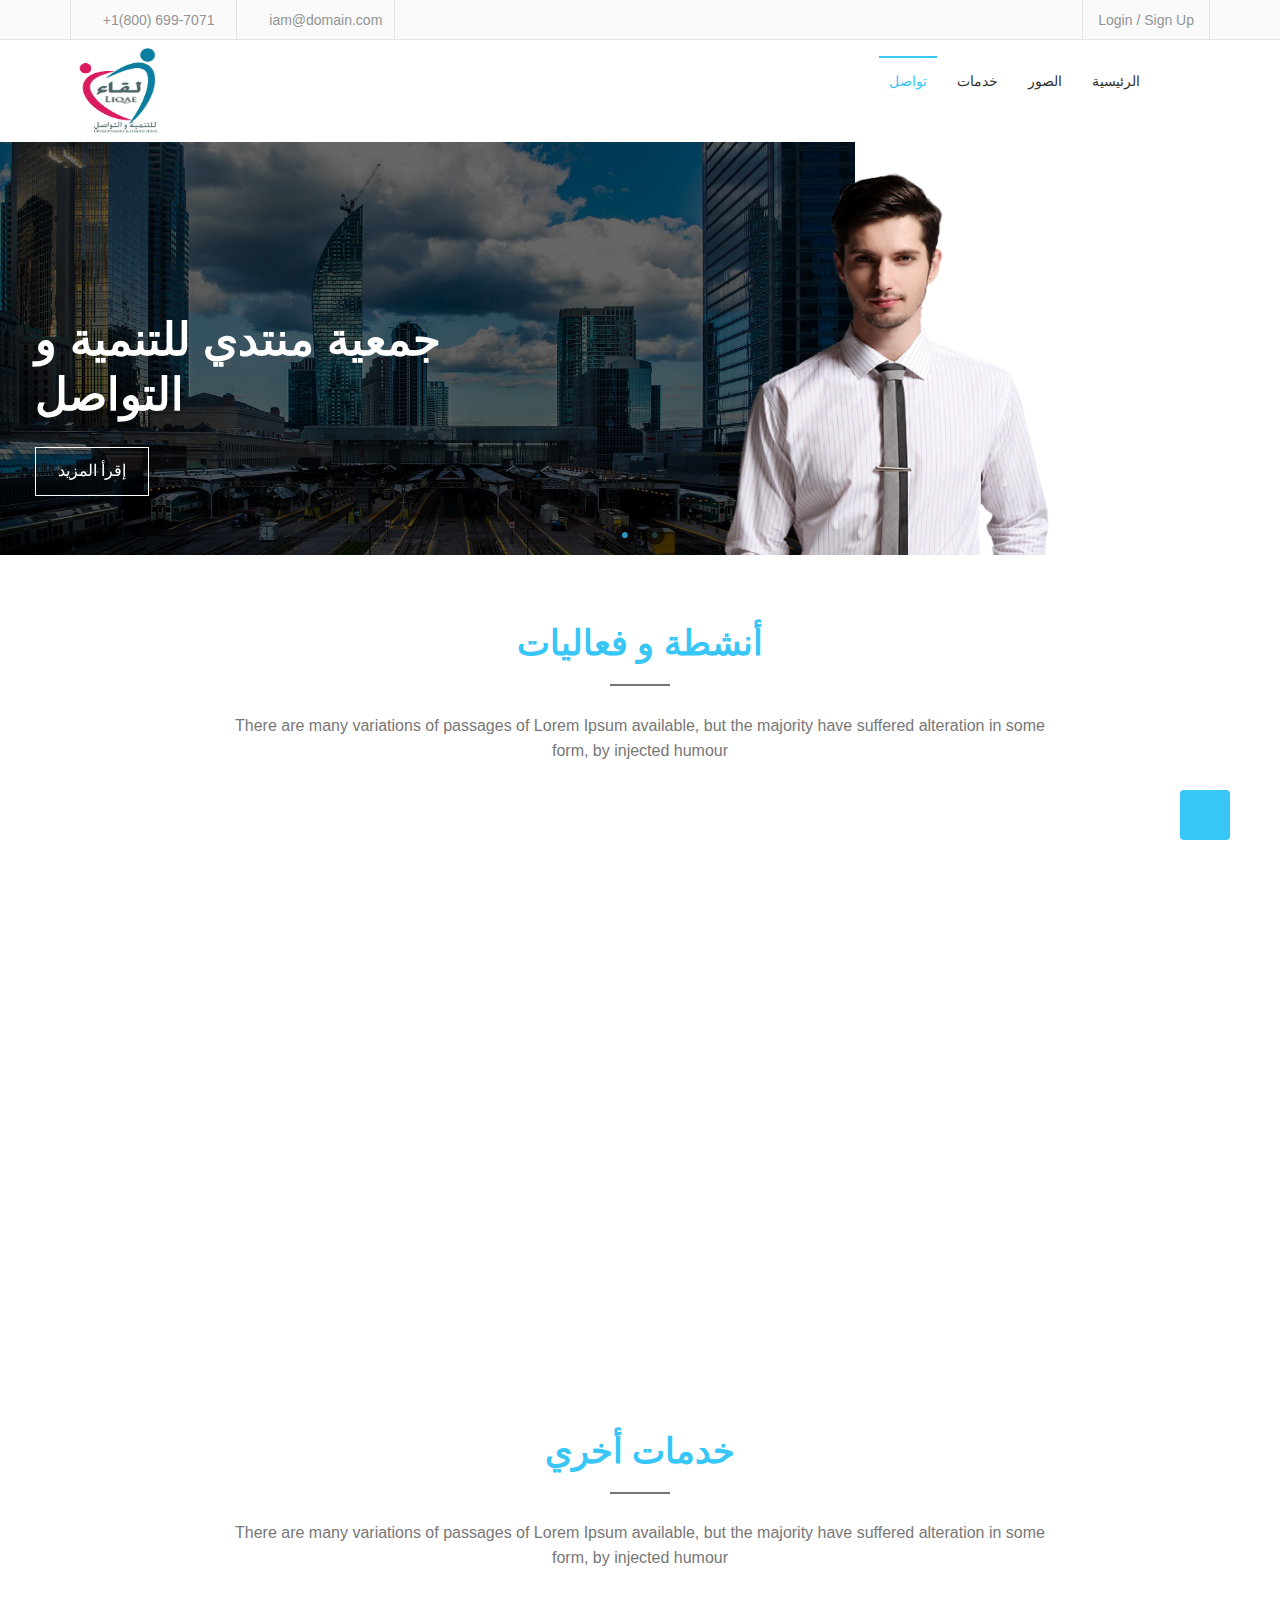
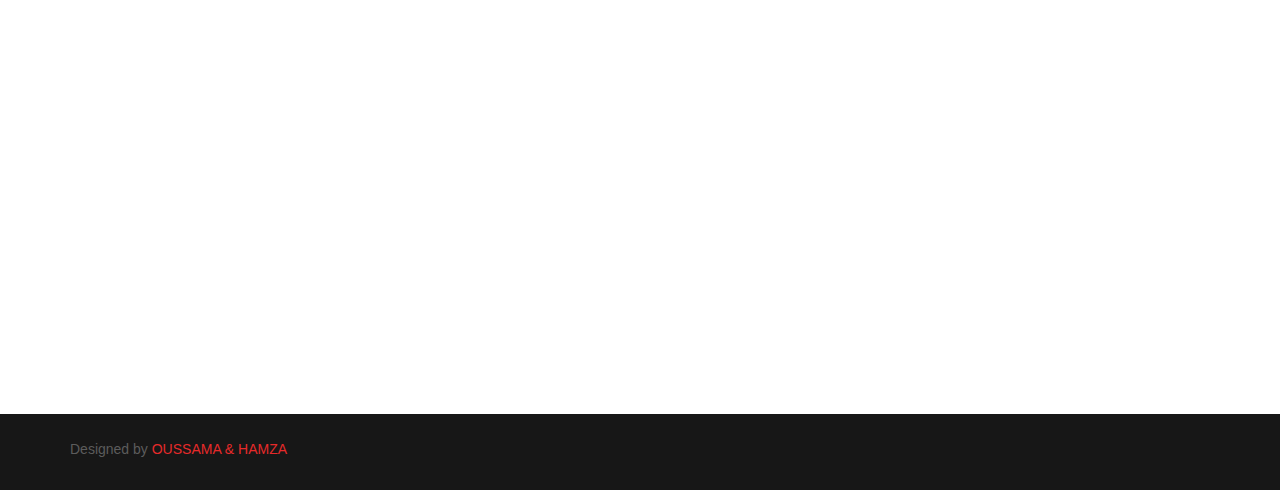
==== commit d4f24c4c: "hamza" ====
--- a/index.html
+++ b/index.html
@@ -1,37 +1,37 @@
 <!DOCTYPE html>
-<html lang="en">
-  <head>
-    <meta charset="utf-8">
+<!-- saved from url=(0035)file:///D:/projet-liqae/index.html# -->
+<html lang="en" class=""><head><meta http-equiv="Content-Type" content="text/html; charset=UTF-8">
+    
     <meta http-equiv="X-UA-Compatible" content="IE=edge">
     <meta name="viewport" content="width=device-width, initial-scale=1">
     <!-- The above 3 meta tags *must* come first in the head; any other head content must come *after* these tags -->
     <title>Liqae: Acceuil</title>
     <!-- Favicon -->
-    <link rel="shortcut icon" type="image/icon" href="assets/images/favicon.ico"/>
+    <link rel="shortcut icon" type="image/icon" href="file:///D:/projet-liqae/assets/images/favicon.ico">
     <!-- Font Awesome -->
-    <link href="assets/css/font-awesome.css" rel="stylesheet">
+    <link href="./index_files/font-awesome.css" rel="stylesheet">
     <!-- Bootstrap -->
-    <link href="assets/css/bootstrap.css" rel="stylesheet">    
+    <link href="./index_files/bootstrap.css" rel="stylesheet">    
     <!-- Slick slider -->
-    <link rel="stylesheet" type="text/css" href="assets/css/slick.css"/> 
+    <link rel="stylesheet" type="text/css" href="./index_files/slick.css"> 
     <!-- Fancybox slider -->
-    <link rel="stylesheet" href="assets/css/jquery.fancybox.css" type="text/css" media="screen" /> 
+    <link rel="stylesheet" href="./index_files/jquery.fancybox.css" type="text/css" media="screen"> 
     <!-- Animate css -->
-    <link rel="stylesheet" type="text/css" href="assets/css/animate.css"/> 
+    <link rel="stylesheet" type="text/css" href="./index_files/animate.css"> 
     <!-- Progress bar  -->
-    <link rel="stylesheet" type="text/css" href="assets/css/bootstrap-progressbar-3.3.4.css"/> 
+    <link rel="stylesheet" type="text/css" href="./index_files/bootstrap-progressbar-3.3.4.css"> 
      <!-- Theme color -->
-    <link id="switcher" href="assets/css/theme-color/lite-blue-theme.css" rel="stylesheet">
+    <link id="switcher" href="./index_files/lite-blue-theme.css" rel="stylesheet">
 
     <!-- Main Style -->
-    <link href="style.css" rel="stylesheet">
+    <link href="./index_files/style.css" rel="stylesheet">
 
     <!-- Fonts -->
 
     <!-- Open Sans for body font -->
-    <link href='https://fonts.googleapis.com/css?family=Open+Sans' rel='stylesheet' type='text/css'>
+    <link href="./index_files/css" rel="stylesheet" type="text/css">
     <!-- Lato for Title -->
-    <link href='https://fonts.googleapis.com/css?family=Lato' rel='stylesheet' type='text/css'>    
+    <link href="./index_files/css(1)" rel="stylesheet" type="text/css">    
     
     <!-- HTML5 shim and Respond.js for IE8 support of HTML5 elements and media queries -->
     <!-- WARNING: Respond.js doesn't work if you view the page via file:// -->
@@ -39,17 +39,17 @@
       <script src="https://oss.maxcdn.com/html5shiv/3.7.2/html5shiv.min.js"></script>
       <script src="https://oss.maxcdn.com/respond/1.4.2/respond.min.js"></script>
     <![endif]-->
-  </head>
-  <body>
+  <style type="text/css">.fancybox-margin{margin-right:17px;}</style><style type="text/css">.fancybox-margin{margin-right:17px;}</style><style type="text/css">.fancybox-margin{margin-right:17px;}</style></head>
+  <body style="overflow: visible;">
   
   <!-- BEGAIN PRELOADER -->
-  <div id="preloader">
-    <div id="status">&nbsp;</div>
+  <div id="preloader" style="display: none;">
+    <div id="status" style="display: none;">&nbsp;</div>
   </div>
   <!-- END PRELOADER -->
 
   <!-- SCROLL TOP BUTTON -->
-  <a class="scrollToTop" href="#"><i class="fa fa-angle-up"></i></a>
+  <a class="scrollToTop" href="file:///D:/projet-liqae/index.html#" style="display: block;"><i class="fa fa-angle-up"></i></a>
   <!-- END SCROLL TOP BUTTON -->
 
   <!-- Start header -->
@@ -91,7 +91,7 @@
           </div>
           <div class="col-md-6 col-sm-6 col-xs-6">
             <div class="header-login">
-              <a class="login modal-form" data-target="#login-form" data-toggle="modal" href="#">Login / Sign Up</a>
+              <a class="login modal-form" data-target="#login-form" data-toggle="modal" href="file:///D:/projet-liqae/index.html#">Login / Sign Up</a>
             </div>
           </div>
         </div>
@@ -124,8 +124,8 @@
           </form>
         </div>
         <div class="modal-footer footer-box">
-          <a href="#">Forgot password ?</a>
-          <span>No account ? <a id="signup-btn" href="#">Sign Up.</a></span>            
+          <a href="file:///D:/projet-liqae/index.html#">Forgot password ?</a>
+          <span>No account ? <a id="signup-btn" href="file:///D:/projet-liqae/index.html#">Sign Up.</a></span>            
         </div>
       </div>
       <!-- Start signup section -->
@@ -149,7 +149,7 @@
               <input type="password" placeholder="Password" class="form-control">
             </div>
             <div class="signupbox">
-              <span>Already got account? <a id="login-btn" href="#">Sign In.</a></span>
+              <span>Already got account? <a id="login-btn" href="file:///D:/projet-liqae/index.html#">Sign In.</a></span>
             </div>
             <div class="loginbox">
               <label><input type="checkbox"><span>Remember me</span><i class="fa"></i></label>
@@ -180,20 +180,17 @@
 
 		  
           <!-- IMG BASED LOGO  -->
-          <a class="" href="index.html"><img src="assets/images/logo.png" alt="logo" width="100px" height="100px"></a> 
+          <a class="" href="file:///D:/projet-liqae/index.html"><img src="./index_files/logo.png" alt="logo" width="100px" height="100px"></a> 
         </div>
         <div id="navbar" class="navbar-collapse collapse">
           <ul id="top-menu" class="nav navbar-nav navbar-right main-nav">
-            <li class="active"><a href="index.html">Acceuil</a></li>
-            <li><a href="service.html">Service</a></li>
-            <li><a href="portfolio.html">Portfolio</a></li>          
-            <li><a href="contact.html">Contact</a></li>
+            <li class="active"><a href="file:///D:/projet-liqae/index.html">تواصل</a></li>
+            <li><a href="file:///D:/projet-liqae/service.html">خدمات</a></li>
+            <li><a href="file:///D:/projet-liqae/portfolio.html">الصور</a></li>          
+            <li><a href="file:///D:/projet-liqae/contact.html">الرئيسية</a></li>
           </ul>                     
         </div><!--/.nav-collapse -->
-        <a href="#" id="search-icon">
-          <i class="fa fa-search">            
-          </i>
-        </a>
+        
       </div>     
     </nav>
   </section>
@@ -201,50 +198,50 @@
 
   <!-- Start slider -->
   <section id="slider">
-    <div class="main-slider">
-      <div class="single-slide">
-        <img src="assets/images/slider-1.jpg" alt="img">
+    <div class="main-slider slick-initialized slick-slider">
+      <div aria-live="polite" class="slick-list draggable"><div class="slick-track" style="opacity: 1; width: 1710px;"><div class="single-slide slick-slide slick-current slick-active" data-slick-index="0" aria-hidden="false" style="width: 855px; position: relative; left: 0px; top: 0px; z-index: 999; opacity: 1;">
+        <img src="./index_files/slider-1.jpg" alt="img">
         <div class="slide-content">
           <div class="container">
             <div class="row">
               <div class="col-md-6 col-sm-6">
                 <div class="slide-article">
-                  <h1 class="wow fadeInUp" data-wow-duration="0.5s" data-wow-delay="0.5s">Creative Design & Best Feature</h1>
-                  <p class="wow fadeInUp" data-wow-duration="0.5s" data-wow-delay="0.75s">Lorem Ipsum is simply dummy text of the printing and typesetting industry. Lorem Ipsum has been the industry's standard dummy text ever since</p>
-                  <a class="read-more-btn wow fadeInUp" data-wow-duration="1s" data-wow-delay="1s" href="#">Read More</a>
+                  <h1 class="wow fadeInUp" data-wow-duration="0.5s" data-wow-delay="0.5s" style="visibility: visible; animation-duration: 0.5s; animation-delay: 0.5s; animation-name: fadeInUp;">جمعية منتدي للتنمية و التواصل</h1>
+                  
+                  <a class="read-more-btn wow fadeInUp" data-wow-duration="1s" data-wow-delay="1s" href="file:///D:/projet-liqae/index.html#" style="visibility: visible; animation-duration: 1s; animation-delay: 1s; animation-name: fadeInUp;">إقرأ المزيد</a>
                 </div>
               </div>
               <div class="col-md-6 col-sm-6">
-                <div class="slider-img wow fadeInUp">
-                  <img src="assets/images/person1.png" alt="business man">
-                </div>
-              </div>
-            </div>
-          </div>
-        </div>
-      </div>
-      <div class="single-slide">
-        <img src="assets/images/slider-3.jpg" alt="img">
+                <div class="slider-img wow fadeInUp" style="visibility: visible; animation-name: fadeInUp;">
+                  <img src="./index_files/person1.png" alt="business man">
+                </div>
+              </div>
+            </div>
+          </div>
+        </div>
+      </div><div class="single-slide slick-slide" data-slick-index="1" aria-hidden="true" style="width: 855px; position: relative; left: -855px; top: 0px; z-index: 998; opacity: 0; transition: opacity 500ms linear;">
+        <img src="./index_files/slider-3.jpg" alt="img">
         <div class="slide-content">
           <div class="container">
             <div class="row">
               <div class="col-md-6 col-sm-6">
                 <div class="slide-article">
-                  <h1 class="wow fadeInUp" data-wow-duration="0.5s" data-wow-delay="0.5s">We are Best Team & Support you always</h1>
-                  <p class="wow fadeInUp" data-wow-duration="0.5s" data-wow-delay="0.75s">Lorem Ipsum is simply dummy text of the printing and typesetting industry. Lorem Ipsum has been the industry's standard dummy text ever since</p>
-                  <a class="read-more-btn wow fadeInUp" data-wow-duration="1s" data-wow-delay="1s" href="#">Read More</a>
+                  <h1 class="wow fadeInUp" data-wow-duration="0.5s" data-wow-delay="0.5s" style="visibility: visible; animation-duration: 0.5s; animation-delay: 0.5s; animation-name: fadeInUp;">We are Best Team &amp; Support you always</h1>
+                  <p class="wow fadeInUp" data-wow-duration="0.5s" data-wow-delay="0.75s" style="visibility: visible; animation-duration: 0.5s; animation-delay: 0.75s; animation-name: fadeInUp;">Lorem Ipsum is simply dummy text of the printing and typesetting industry. Lorem Ipsum has been the industry's standard dummy text ever since</p>
+                  <a class="read-more-btn wow fadeInUp" data-wow-duration="1s" data-wow-delay="1s" href="file:///D:/projet-liqae/index.html#" style="visibility: visible; animation-duration: 1s; animation-delay: 1s; animation-name: fadeInUp;">Read More</a>
                 </div>
               </div>
               <div class="col-md-6 col-sm-6">
-                <div class="slider-img wow fadeInUp">
-                  <img src="assets/images/person2.png" alt="business man">
-                </div>
-              </div>
-            </div>
-          </div>
-        </div>
-      </div>          
-    </div>
+                <div class="slider-img wow fadeInUp" style="visibility: visible; animation-name: fadeInUp;">
+                  <img src="./index_files/person2.png" alt="business man">
+                </div>
+              </div>
+            </div>
+          </div>
+        </div>
+      </div></div></div>
+                
+    <ul class="slick-dots" style="display: block;"><li class="slick-active" aria-hidden="false"><button type="button" data-role="none" role="button" aria-required="false" tabindex="0">1</button></li><li aria-hidden="true" class=""><button type="button" data-role="none" role="button" aria-required="false" tabindex="0">2</button></li></ul></div>
   </section>
   <!-- End slider -->
 
@@ -254,7 +251,7 @@
       <div class="row">
         <div class="col-md-12">
           <div class="title-area">
-            <h2 class="title">Features</h2>
+            <h2 class="title">أنشطة و فعاليات</h2>
             <span class="line"></span>
             <p>There are many variations of passages of Lorem Ipsum available, but the majority have suffered alteration in some form, by injected humour</p>
           </div>
@@ -263,42 +260,42 @@
           <div class="feature-content">
             <div class="row">
               <div class="col-md-4 col-sm-6">
-                <div class="single-feature wow zoomIn">
+                <div class="single-feature wow zoomIn" style="visibility: visible; animation-name: zoomIn;">
                   <i class="fa fa-leaf feature-icon"></i>
                   <h4 class="feat-title">Creative Design</h4>
                   <p>There are many variations of passages of Lorem Ipsum available, but the majority have suffered alteration in some form, by injected humour, or randomised words which don't look even slightly believable.</p>
                 </div>
               </div>
               <div class="col-md-4 col-sm-6">
-                <div class="single-feature wow zoomIn">
+                <div class="single-feature wow zoomIn" style="visibility: visible; animation-name: zoomIn;">
                   <i class="fa fa-mobile feature-icon"></i>
                   <h4 class="feat-title">Responsive Layouts</h4>
                   <p>There are many variations of passages of Lorem Ipsum available, but the majority have suffered alteration in some form, by injected humour, or randomised words which don't look even slightly believable.</p>
                 </div>
               </div>
               <div class="col-md-4 col-sm-6">
-                <div class="single-feature wow zoomIn">
+                <div class="single-feature wow zoomIn" style="visibility: visible; animation-name: zoomIn;">
                   <i class="fa fa-thumbs-o-up feature-icon"></i>
-                  <h4 class="feat-title">Great Features</h4>
-                  <p>There are many variations of passages of Lorem Ipsum available, but the majority have suffered alteration in some form, by injected humour, or randomised words which don't look even slightly believable.</p>
-                </div>
-              </div>
-              <div class="col-md-4 col-sm-6">
-                <div class="single-feature wow zoomIn">
+                  <a href="file:///D:/projet-liqae/google.com"><h4 class="feat-title">Great Features</h4></a>
+                  <p>There are many variations of passages of Lorem Ipsum available, but the majority have suffered alteration in some form, by injected humour, or randomised words which don't look even slightly believable.</p>
+                </div>
+              </div>
+              <div class="col-md-4 col-sm-6">
+                <div class="single-feature wow zoomIn" style="visibility: visible; animation-name: zoomIn;">
                   <i class="fa fa-gears feature-icon"></i>
                   <h4 class="feat-title">Multiple Options</h4>
                   <p>There are many variations of passages of Lorem Ipsum available, but the majority have suffered alteration in some form, by injected humour, or randomised words which don't look even slightly believable.</p>
                 </div>
               </div>
               <div class="col-md-4 col-sm-6">
-                <div class="single-feature wow zoomIn">
+                <div class="single-feature wow zoomIn" style="visibility: visible; animation-name: zoomIn;">
                   <i class="fa fa-code feature-icon"></i>
                   <h4 class="feat-title">Quality Code</h4>
                   <p>There are many variations of passages of Lorem Ipsum available, but the majority have suffered alteration in some form, by injected humour, or randomised words which don't look even slightly believable.</p>
                 </div>
               </div>
               <div class="col-md-4 col-sm-6">
-                <div class="single-feature wow zoomIn">
+                <div class="single-feature wow zoomIn" style="visibility: visible; animation-name: zoomIn;">
                   <i class="fa fa-smile-o feature-icon"></i>
                   <h4 class="feat-title">Awesome Support</h4>
                   <p>There are many variations of passages of Lorem Ipsum available, but the majority have suffered alteration in some form, by injected humour, or randomised words which don't look even slightly believable.</p>
@@ -318,7 +315,7 @@
       <div class="row">
         <div class="col-md-12">
           <div class="title-area">
-            <h2 class="title">Our Services</h2>
+            <h2 class="title">خدمات أخري</h2>
             <span class="line"></span>
             <p>There are many variations of passages of Lorem Ipsum available, but the majority have suffered alteration in some form, by injected humour</p>
           </div>
@@ -328,7 +325,7 @@
             <div class="row">
               <!-- Start single service -->
               <div class="col-md-4 col-sm-6">
-                <div class="single-service wow zoomIn">
+                <div class="single-service wow zoomIn" style="visibility: visible; animation-name: zoomIn;">
                   <i class="fa fa-desktop service-icon"></i>
                   <h4 class="service-title">Web Development</h4>
                   <p>There are many variations of passages of Lorem Ipsum available, but the majority have suffered alteration in some form.</p>
@@ -337,7 +334,7 @@
               <!-- End single service -->
               <!-- Start single service -->
               <div class="col-md-4 col-sm-6">
-                <div class="single-service wow zoomIn">
+                <div class="single-service wow zoomIn" style="visibility: visible; animation-name: zoomIn;">
                   <i class="fa fa-paw service-icon"></i>
                   <h4 class="service-title">Digital Design</h4>
                   <p>There are many variations of passages of Lorem Ipsum available, but the majority have suffered alteration in some form.</p>
@@ -346,7 +343,7 @@
               <!-- End single service -->
               <!-- Start single service -->
               <div class="col-md-4 col-sm-6">
-                <div class="single-service wow zoomIn">
+                <div class="single-service wow zoomIn" style="visibility: visible; animation-name: zoomIn;">
                   <i class="fa fa-magic service-icon"></i>
                   <h4 class="service-title">Marketing</h4>
                   <p>There are many variations of passages of Lorem Ipsum available, but the majority have suffered alteration in some form.</p>
@@ -355,7 +352,7 @@
               <!-- End single service -->
               <!-- Start single service -->
               <div class="col-md-4 col-sm-6">
-                <div class="single-service wow zoomIn">
+                <div class="single-service wow zoomIn" style="visibility: visible;">
                   <i class="fa fa-shopping-cart service-icon"></i>
                   <h4 class="service-title">E-commerce</h4>
                   <p>There are many variations of passages of Lorem Ipsum available, but the majority have suffered alteration in some form.</p>
@@ -364,7 +361,7 @@
               <!-- End single service -->
               <!-- Start single service -->
               <div class="col-md-4 col-sm-6">
-                <div class="single-service wow zoomIn">
+                <div class="single-service wow zoomIn" style="visibility: visible;">
                   <i class="fa fa-mobile service-icon"></i>
                   <h4 class="service-title">App Development</h4>
                   <p>There are many variations of passages of Lorem Ipsum available, but the majority have suffered alteration in some form.</p>
@@ -373,7 +370,7 @@
               <!-- End single service -->
               <!-- Start single service -->
               <div class="col-md-4 col-sm-6">
-                <div class="single-service wow zoomIn">
+                <div class="single-service wow zoomIn" style="visibility: visible;">
                   <i class="fa fa-rocket service-icon"></i>
                   <h4 class="service-title">S.E.O</h4>
                   <p>There are many variations of passages of Lorem Ipsum available, but the majority have suffered alteration in some form.</p>
@@ -394,16 +391,16 @@
       <div class="row">
         <div class="col-md-6 col-sm-6">
           <div class="footer-left">
-            <p>Designed by <a href="index.html">OUSSAMA & HAMZA</a></p>
+            <p>Designed by <a href="file:///D:/projet-liqae/index.html">OUSSAMA &amp; HAMZA</a></p>
           </div>
         </div>
         <div class="col-md-6 col-sm-6">
           <div class="footer-right">
-            <a href="index.html"><i class="fa fa-facebook"></i></a>
-            <a href="#"><i class="fa fa-twitter"></i></a>
-            <a href="#"><i class="fa fa-google-plus"></i></a>
-            <a href="#"><i class="fa fa-linkedin"></i></a>
-            <a href="#"><i class="fa fa-pinterest"></i></a>
+            <a href="file:///D:/projet-liqae/index.html"><i class="fa fa-facebook"></i></a>
+            <a href="file:///D:/projet-liqae/index.html#"><i class="fa fa-twitter"></i></a>
+            <a href="file:///D:/projet-liqae/index.html#"><i class="fa fa-google-plus"></i></a>
+            <a href="file:///D:/projet-liqae/index.html#"><i class="fa fa-linkedin"></i></a>
+            <a href="file:///D:/projet-liqae/index.html#"><i class="fa fa-pinterest"></i></a>
           </div>
         </div>
       </div>
@@ -412,27 +409,27 @@
   <!-- End footer -->
 
   <!-- jQuery library -->
-  <script src="https://ajax.googleapis.com/ajax/libs/jquery/1.11.3/jquery.min.js"></script>    
+  <script src="./index_files/jquery.min.js"></script>    
   <!-- Include all compiled plugins (below), or include individual files as needed -->
   <!-- Bootstrap -->
-  <script src="assets/js/bootstrap.js"></script>
+  <script src="./index_files/bootstrap.js"></script>
   <!-- Slick Slider -->
-  <script type="text/javascript" src="assets/js/slick.js"></script>    
+  <script type="text/javascript" src="./index_files/slick.js"></script>    
   <!-- mixit slider -->
-  <script type="text/javascript" src="assets/js/jquery.mixitup.js"></script>
+  <script type="text/javascript" src="./index_files/jquery.mixitup.js"></script>
   <!-- Add fancyBox -->        
-  <script type="text/javascript" src="assets/js/jquery.fancybox.pack.js"></script>
+  <script type="text/javascript" src="./index_files/jquery.fancybox.pack.js"></script>
  <!-- counter -->
-  <script src="assets/js/waypoints.js"></script>
-  <script src="assets/js/jquery.counterup.js"></script>
+  <script src="./index_files/waypoints.js"></script>
+  <script src="./index_files/jquery.counterup.js"></script>
   <!-- Wow animation -->
-  <script type="text/javascript" src="assets/js/wow.js"></script> 
+  <script type="text/javascript" src="./index_files/wow.js"></script> 
   <!-- progress bar   -->
-  <script type="text/javascript" src="assets/js/bootstrap-progressbar.js"></script>  
+  <script type="text/javascript" src="./index_files/bootstrap-progressbar.js"></script>  
   
  
   <!-- Custom js -->
-  <script type="text/javascript" src="assets/js/custom.js"></script>
+  <script type="text/javascript" src="./index_files/custom.js"></script>
   
-  </body>
-</html>+  
+</body></html>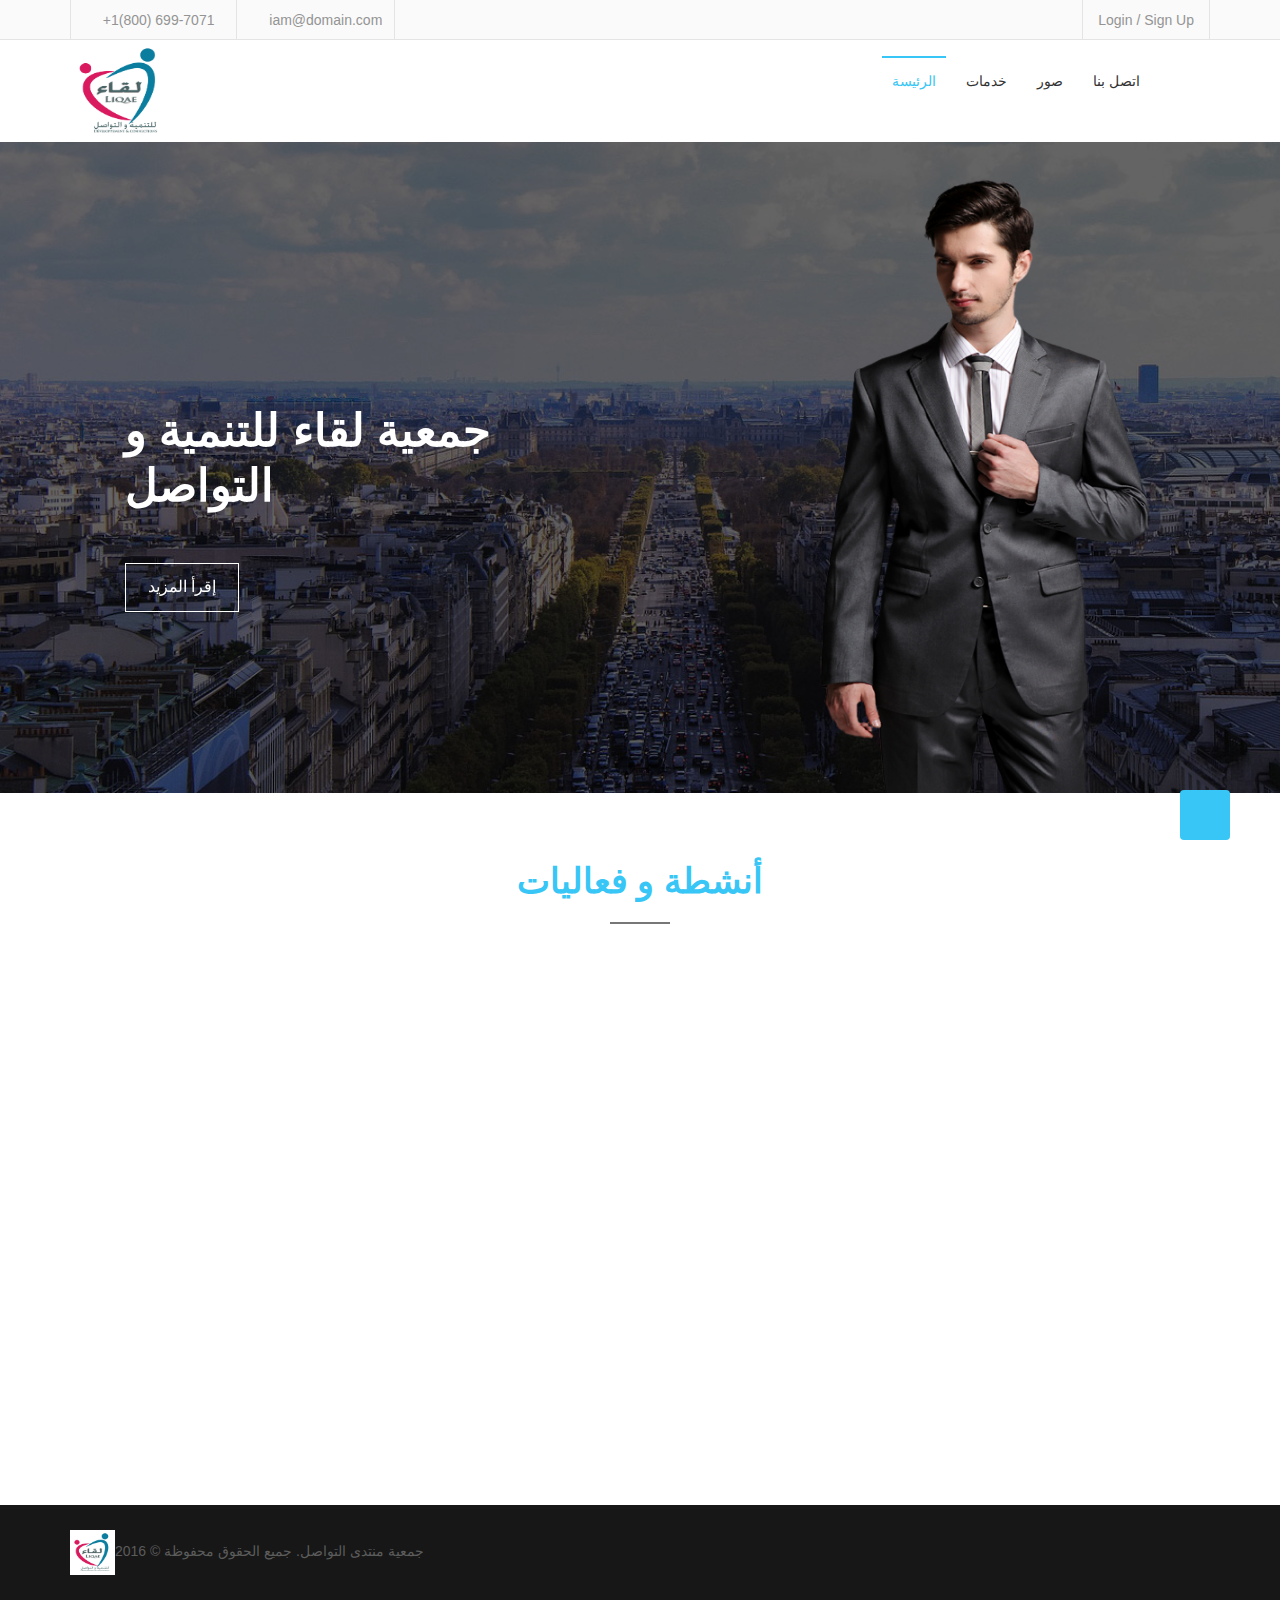
==== commit bf9bdd58: "hamza" ====
--- a/index.html
+++ b/index.html
@@ -1,5 +1,5 @@
 <!DOCTYPE html>
-<!-- saved from url=(0035)file:///D:/projet-liqae/index.html# -->
+<!-- saved from url=(0034)file:///D:/projet-liqae/index.html -->
 <html lang="en" class=""><head><meta http-equiv="Content-Type" content="text/html; charset=UTF-8">
     
     <meta http-equiv="X-UA-Compatible" content="IE=edge">
@@ -39,7 +39,7 @@
       <script src="https://oss.maxcdn.com/html5shiv/3.7.2/html5shiv.min.js"></script>
       <script src="https://oss.maxcdn.com/respond/1.4.2/respond.min.js"></script>
     <![endif]-->
-  <style type="text/css">.fancybox-margin{margin-right:17px;}</style><style type="text/css">.fancybox-margin{margin-right:17px;}</style><style type="text/css">.fancybox-margin{margin-right:17px;}</style></head>
+  <style type="text/css">.fancybox-margin{margin-right:17px;}</style><style type="text/css">.fancybox-margin{margin-right:17px;}</style><style type="text/css">.fancybox-margin{margin-right:17px;}</style><style type="text/css">.fancybox-margin{margin-right:17px;}</style><style type="text/css">.fancybox-margin{margin-right:17px;}</style><style type="text/css">.fancybox-margin{margin-right:17px;}</style><style type="text/css">.fancybox-margin{margin-right:17px;}</style><style type="text/css">.fancybox-margin{margin-right:17px;}</style><style type="text/css">.fancybox-margin{margin-right:17px;}</style><style type="text/css">.fancybox-margin{margin-right:17px;}</style></head>
   <body style="overflow: visible;">
   
   <!-- BEGAIN PRELOADER -->
@@ -184,10 +184,10 @@
         </div>
         <div id="navbar" class="navbar-collapse collapse">
           <ul id="top-menu" class="nav navbar-nav navbar-right main-nav">
-            <li class="active"><a href="file:///D:/projet-liqae/index.html">تواصل</a></li>
+            <li class="active"><a href="file:///D:/projet-liqae/index.html">الرئيسة</a></li>
             <li><a href="file:///D:/projet-liqae/service.html">خدمات</a></li>
-            <li><a href="file:///D:/projet-liqae/portfolio.html">الصور</a></li>          
-            <li><a href="file:///D:/projet-liqae/contact.html">الرئيسية</a></li>
+            <li><a href="file:///D:/projet-liqae/portfolio.html">صور</a></li>          
+            <li><a href="file:///D:/projet-liqae/contact.html">اتصل بنا</a></li>
           </ul>                     
         </div><!--/.nav-collapse -->
         
@@ -199,16 +199,16 @@
   <!-- Start slider -->
   <section id="slider">
     <div class="main-slider slick-initialized slick-slider">
-      <div aria-live="polite" class="slick-list draggable"><div class="slick-track" style="opacity: 1; width: 1710px;"><div class="single-slide slick-slide slick-current slick-active" data-slick-index="0" aria-hidden="false" style="width: 855px; position: relative; left: 0px; top: 0px; z-index: 999; opacity: 1;">
+      <div aria-live="polite" class="slick-list draggable"><div class="slick-track" style="opacity: 1; width: 2698px;"><div class="single-slide slick-slide" data-slick-index="0" aria-hidden="true" style="width: 1349px; position: relative; left: 0px; top: 0px; z-index: 998; opacity: 0; transition: opacity 500ms linear;">
         <img src="./index_files/slider-1.jpg" alt="img">
         <div class="slide-content">
           <div class="container">
             <div class="row">
               <div class="col-md-6 col-sm-6">
                 <div class="slide-article">
-                  <h1 class="wow fadeInUp" data-wow-duration="0.5s" data-wow-delay="0.5s" style="visibility: visible; animation-duration: 0.5s; animation-delay: 0.5s; animation-name: fadeInUp;">جمعية منتدي للتنمية و التواصل</h1>
-                  
-                  <a class="read-more-btn wow fadeInUp" data-wow-duration="1s" data-wow-delay="1s" href="file:///D:/projet-liqae/index.html#" style="visibility: visible; animation-duration: 1s; animation-delay: 1s; animation-name: fadeInUp;">إقرأ المزيد</a>
+                  <h1 class="wow fadeInUp" data-wow-duration="0.5s" data-wow-delay="0.5s" style="visibility: visible; animation-duration: 0.5s; animation-delay: 0.5s; animation-name: fadeInUp;">Creative Design &amp; Best Feature</h1>
+                  <p class="wow fadeInUp" data-wow-duration="0.5s" data-wow-delay="0.75s" style="visibility: visible; animation-duration: 0.5s; animation-delay: 0.75s; animation-name: fadeInUp;">Lorem Ipsum is simply dummy text of the printing and typesetting industry. Lorem Ipsum has been the industry's standard dummy text ever since</p>
+                  <a class="read-more-btn wow fadeInUp" data-wow-duration="1s" data-wow-delay="1s" href="file:///D:/projet-liqae/index.html#" style="visibility: visible; animation-duration: 1s; animation-delay: 1s; animation-name: fadeInUp;">Read More</a>
                 </div>
               </div>
               <div class="col-md-6 col-sm-6">
@@ -219,16 +219,16 @@
             </div>
           </div>
         </div>
-      </div><div class="single-slide slick-slide" data-slick-index="1" aria-hidden="true" style="width: 855px; position: relative; left: -855px; top: 0px; z-index: 998; opacity: 0; transition: opacity 500ms linear;">
+      </div><div class="single-slide slick-slide slick-current slick-active" data-slick-index="1" aria-hidden="false" style="width: 1349px; position: relative; left: -1349px; top: 0px; z-index: 1000; opacity: 1; transition: opacity 500ms linear;">
         <img src="./index_files/slider-3.jpg" alt="img">
         <div class="slide-content">
           <div class="container">
             <div class="row">
               <div class="col-md-6 col-sm-6">
                 <div class="slide-article">
-                  <h1 class="wow fadeInUp" data-wow-duration="0.5s" data-wow-delay="0.5s" style="visibility: visible; animation-duration: 0.5s; animation-delay: 0.5s; animation-name: fadeInUp;">We are Best Team &amp; Support you always</h1>
-                  <p class="wow fadeInUp" data-wow-duration="0.5s" data-wow-delay="0.75s" style="visibility: visible; animation-duration: 0.5s; animation-delay: 0.75s; animation-name: fadeInUp;">Lorem Ipsum is simply dummy text of the printing and typesetting industry. Lorem Ipsum has been the industry's standard dummy text ever since</p>
-                  <a class="read-more-btn wow fadeInUp" data-wow-duration="1s" data-wow-delay="1s" href="file:///D:/projet-liqae/index.html#" style="visibility: visible; animation-duration: 1s; animation-delay: 1s; animation-name: fadeInUp;">Read More</a>
+                  <br><br><br><br><h1 class="wow fadeInUp" data-wow-duration="0.5s" data-wow-delay="0.5s" style="visibility: visible; animation-duration: 0.5s; animation-delay: 0.5s; animation-name: fadeInUp;">جمعية لقاء للتنمية و التواصل</h1>
+                  <p class="wow fadeInUp" data-wow-duration="0.5s" data-wow-delay="0.75s" style="visibility: visible; animation-duration: 0.5s; animation-delay: 0.75s; animation-name: fadeInUp;"></p>
+                  <a class="read-more-btn wow fadeInUp" data-wow-duration="1s" data-wow-delay="1s" href="file:///D:/projet-liqae/index.html#" style="visibility: visible; animation-duration: 1s; animation-delay: 1s; animation-name: fadeInUp;">إقرأ المزيد</a>
                 </div>
               </div>
               <div class="col-md-6 col-sm-6">
@@ -241,7 +241,7 @@
         </div>
       </div></div></div>
                 
-    <ul class="slick-dots" style="display: block;"><li class="slick-active" aria-hidden="false"><button type="button" data-role="none" role="button" aria-required="false" tabindex="0">1</button></li><li aria-hidden="true" class=""><button type="button" data-role="none" role="button" aria-required="false" tabindex="0">2</button></li></ul></div>
+    <ul class="slick-dots" style="display: block;"><li class="" aria-hidden="true"></li><li aria-hidden="false" class="slick-active"></li></ul></div>
   </section>
   <!-- End slider -->
 
@@ -253,7 +253,7 @@
           <div class="title-area">
             <h2 class="title">أنشطة و فعاليات</h2>
             <span class="line"></span>
-            <p>There are many variations of passages of Lorem Ipsum available, but the majority have suffered alteration in some form, by injected humour</p>
+            
           </div>
         </div>
         <div class="col-md-12">
@@ -261,46 +261,29 @@
             <div class="row">
               <div class="col-md-4 col-sm-6">
                 <div class="single-feature wow zoomIn" style="visibility: visible; animation-name: zoomIn;">
-                  <i class="fa fa-leaf feature-icon"></i>
-                  <h4 class="feat-title">Creative Design</h4>
-                  <p>There are many variations of passages of Lorem Ipsum available, but the majority have suffered alteration in some form, by injected humour, or randomised words which don't look even slightly believable.</p>
+                  <img src="./index_files/Morocco.png" alt="logo" width="220px" height="160px"><h4 class="feat-title">أخبار الساعة:الإمارات عنوان للنجدة والتضامن الإنساني</h4>
+                  <p>5 أبريل 2016 - 27 جمادى الثاني 1437 هـ( 20 زيارة ) .
+أكدت نشرة أخبار الساعة أن دولة الإمارات العربية المتحدة قدمت العديد من المبادرات التي تعكس في جوهرها سياستها الثابتة في الوقوف إلى جانب أشقائها العرب في مواجهة الأزمات والكوارث أياً كان نوعها أو مصدرها..</p><h4><a href="file:///D:/projet-liqae/google.com">أكمل القراءة ...</a></h4><h1></h1><p></p>
                 </div>
               </div>
               <div class="col-md-4 col-sm-6">
                 <div class="single-feature wow zoomIn" style="visibility: visible; animation-name: zoomIn;">
-                  <i class="fa fa-mobile feature-icon"></i>
-                  <h4 class="feat-title">Responsive Layouts</h4>
-                  <p>There are many variations of passages of Lorem Ipsum available, but the majority have suffered alteration in some form, by injected humour, or randomised words which don't look even slightly believable.</p>
+                  <img src="./index_files/102042.jpg" alt="" title="" width="220" height="160">
+                  <h4 class="feat-title">"قطر الخيرية" تطلق الموسم الثاني لـ "تفريج كربة" اليوم</h4>
+                  <p> أبريل 2016 - 27 جمادى الثاني 1437 هـ( 26 زيارة ) .
+ينطلق اعتباراً من مساء اليوم الثلاثاء الموسم الثاني لبرنامج "تفريج كربة" الذي تعده وتقدمه قطر الخيرية، بالشراكة والتعاون مع إذاعة القرآن الكريم بالدوحة، ويقدمه كل من الإعلامي الدكتور عبد الرحمن الحرمي، والشيخ شقر الشهواني، ويشرف عليه من إذاعة القرآن الكريم السيد عزالدين السادة، مساعد مدير إذاعة...</p><h4><a href="file:///D:/projet-liqae/google.com">أكمل القراءة .....</a></h4><h4></h4><p></p>
                 </div>
               </div>
               <div class="col-md-4 col-sm-6">
                 <div class="single-feature wow zoomIn" style="visibility: visible; animation-name: zoomIn;">
-                  <i class="fa fa-thumbs-o-up feature-icon"></i>
-                  <a href="file:///D:/projet-liqae/google.com"><h4 class="feat-title">Great Features</h4></a>
-                  <p>There are many variations of passages of Lorem Ipsum available, but the majority have suffered alteration in some form, by injected humour, or randomised words which don't look even slightly believable.</p>
-                </div>
-              </div>
-              <div class="col-md-4 col-sm-6">
-                <div class="single-feature wow zoomIn" style="visibility: visible; animation-name: zoomIn;">
-                  <i class="fa fa-gears feature-icon"></i>
-                  <h4 class="feat-title">Multiple Options</h4>
-                  <p>There are many variations of passages of Lorem Ipsum available, but the majority have suffered alteration in some form, by injected humour, or randomised words which don't look even slightly believable.</p>
-                </div>
-              </div>
-              <div class="col-md-4 col-sm-6">
-                <div class="single-feature wow zoomIn" style="visibility: visible; animation-name: zoomIn;">
-                  <i class="fa fa-code feature-icon"></i>
-                  <h4 class="feat-title">Quality Code</h4>
-                  <p>There are many variations of passages of Lorem Ipsum available, but the majority have suffered alteration in some form, by injected humour, or randomised words which don't look even slightly believable.</p>
-                </div>
-              </div>
-              <div class="col-md-4 col-sm-6">
-                <div class="single-feature wow zoomIn" style="visibility: visible; animation-name: zoomIn;">
-                  <i class="fa fa-smile-o feature-icon"></i>
-                  <h4 class="feat-title">Awesome Support</h4>
-                  <p>There are many variations of passages of Lorem Ipsum available, but the majority have suffered alteration in some form, by injected humour, or randomised words which don't look even slightly believable.</p>
-                </div>
-              </div>
+                  <img src="./index_files/IACAD.png" alt="" title="" width="220" height="160">
+                  <h4 class="feat-title">دائرة الشؤون الإسلامية</h4>
+                  <p>أعلنت دائرة الشؤون الإسلامية في الشارقة عن توفير كراسي متحركة لكبار السن وذوي الاحتياجات الخاصة في جميع المساجد الرئيسية بالإمارة وعلى الطرق الخارجية التي تربط بين مدن الإمارة والإمارات الأخرى، وذلك ضمن مبادرات الدائرة المجتمعية لدعم هذه الشريحة..</p><h4><a href="file:///D:/projet-liqae/google.com">أكمل القراءة......</a></h4><p></p>
+                </div>
+              </div>
+              
+              
+              
             </div>
           </div>
         </div>
@@ -310,79 +293,7 @@
   <!-- End Feature -->
 
   <!-- Start Service -->
-  <section id="service">
-    <div class="container">
-      <div class="row">
-        <div class="col-md-12">
-          <div class="title-area">
-            <h2 class="title">خدمات أخري</h2>
-            <span class="line"></span>
-            <p>There are many variations of passages of Lorem Ipsum available, but the majority have suffered alteration in some form, by injected humour</p>
-          </div>
-        </div>
-        <div class="col-md-12">
-          <div class="service-content">
-            <div class="row">
-              <!-- Start single service -->
-              <div class="col-md-4 col-sm-6">
-                <div class="single-service wow zoomIn" style="visibility: visible; animation-name: zoomIn;">
-                  <i class="fa fa-desktop service-icon"></i>
-                  <h4 class="service-title">Web Development</h4>
-                  <p>There are many variations of passages of Lorem Ipsum available, but the majority have suffered alteration in some form.</p>
-                </div>
-              </div>
-              <!-- End single service -->
-              <!-- Start single service -->
-              <div class="col-md-4 col-sm-6">
-                <div class="single-service wow zoomIn" style="visibility: visible; animation-name: zoomIn;">
-                  <i class="fa fa-paw service-icon"></i>
-                  <h4 class="service-title">Digital Design</h4>
-                  <p>There are many variations of passages of Lorem Ipsum available, but the majority have suffered alteration in some form.</p>
-                </div>
-              </div>
-              <!-- End single service -->
-              <!-- Start single service -->
-              <div class="col-md-4 col-sm-6">
-                <div class="single-service wow zoomIn" style="visibility: visible; animation-name: zoomIn;">
-                  <i class="fa fa-magic service-icon"></i>
-                  <h4 class="service-title">Marketing</h4>
-                  <p>There are many variations of passages of Lorem Ipsum available, but the majority have suffered alteration in some form.</p>
-                </div>
-              </div>
-              <!-- End single service -->
-              <!-- Start single service -->
-              <div class="col-md-4 col-sm-6">
-                <div class="single-service wow zoomIn" style="visibility: visible;">
-                  <i class="fa fa-shopping-cart service-icon"></i>
-                  <h4 class="service-title">E-commerce</h4>
-                  <p>There are many variations of passages of Lorem Ipsum available, but the majority have suffered alteration in some form.</p>
-                </div>
-              </div>
-              <!-- End single service -->
-              <!-- Start single service -->
-              <div class="col-md-4 col-sm-6">
-                <div class="single-service wow zoomIn" style="visibility: visible;">
-                  <i class="fa fa-mobile service-icon"></i>
-                  <h4 class="service-title">App Development</h4>
-                  <p>There are many variations of passages of Lorem Ipsum available, but the majority have suffered alteration in some form.</p>
-                </div>
-              </div>
-              <!-- End single service -->
-              <!-- Start single service -->
-              <div class="col-md-4 col-sm-6">
-                <div class="single-service wow zoomIn" style="visibility: visible;">
-                  <i class="fa fa-rocket service-icon"></i>
-                  <h4 class="service-title">S.E.O</h4>
-                  <p>There are many variations of passages of Lorem Ipsum available, but the majority have suffered alteration in some form.</p>
-                </div>
-              </div>
-              <!-- End single service -->
-            </div>
-          </div>
-        </div>
-      </div>
-    </div>
-  </section>
+  
   <!-- End Service -->
 
   <!-- Start footer -->
@@ -391,7 +302,7 @@
       <div class="row">
         <div class="col-md-6 col-sm-6">
           <div class="footer-left">
-            <p>Designed by <a href="file:///D:/projet-liqae/index.html">OUSSAMA &amp; HAMZA</a></p>
+            <p><img src="./index_files/logo.png" alt="logo" width="45px" height="45px">2016 © جمعية منتدى التواصل. جميع الحقوق محفوظة</p>
           </div>
         </div>
         <div class="col-md-6 col-sm-6">
